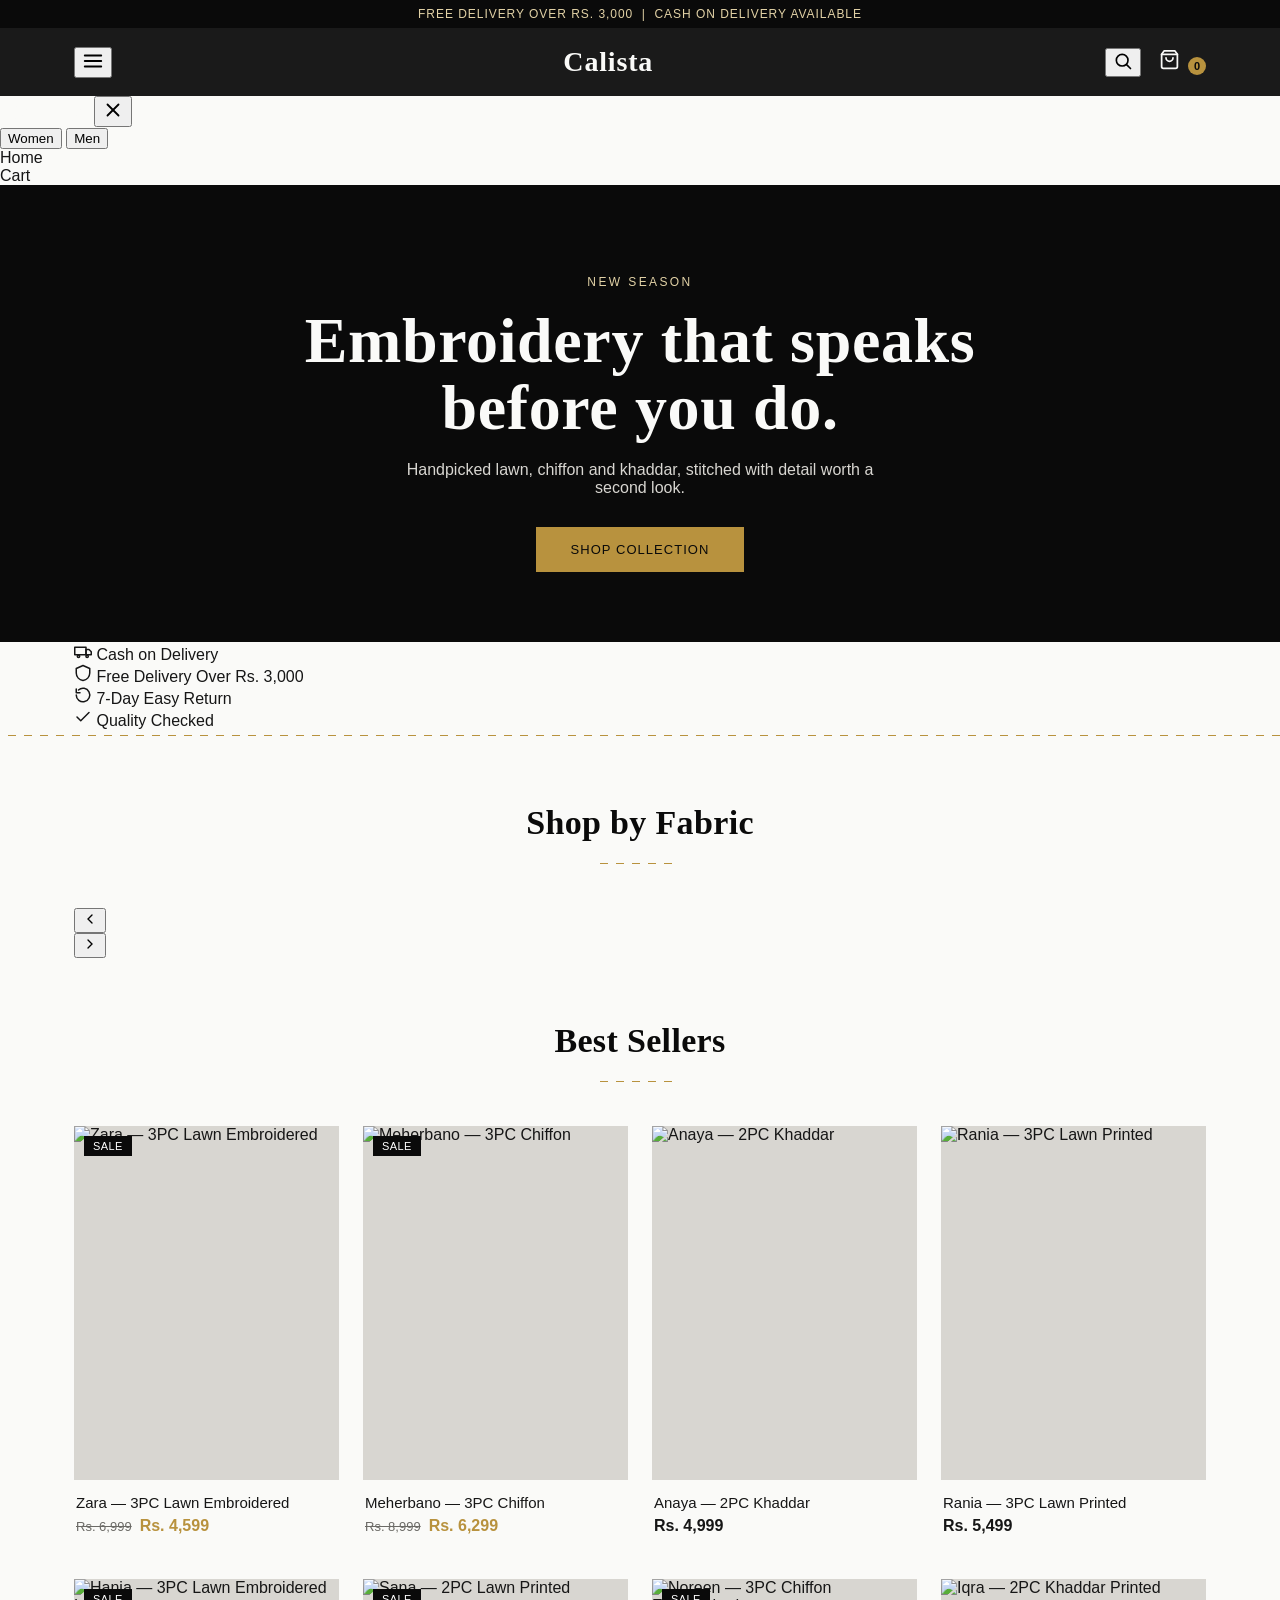
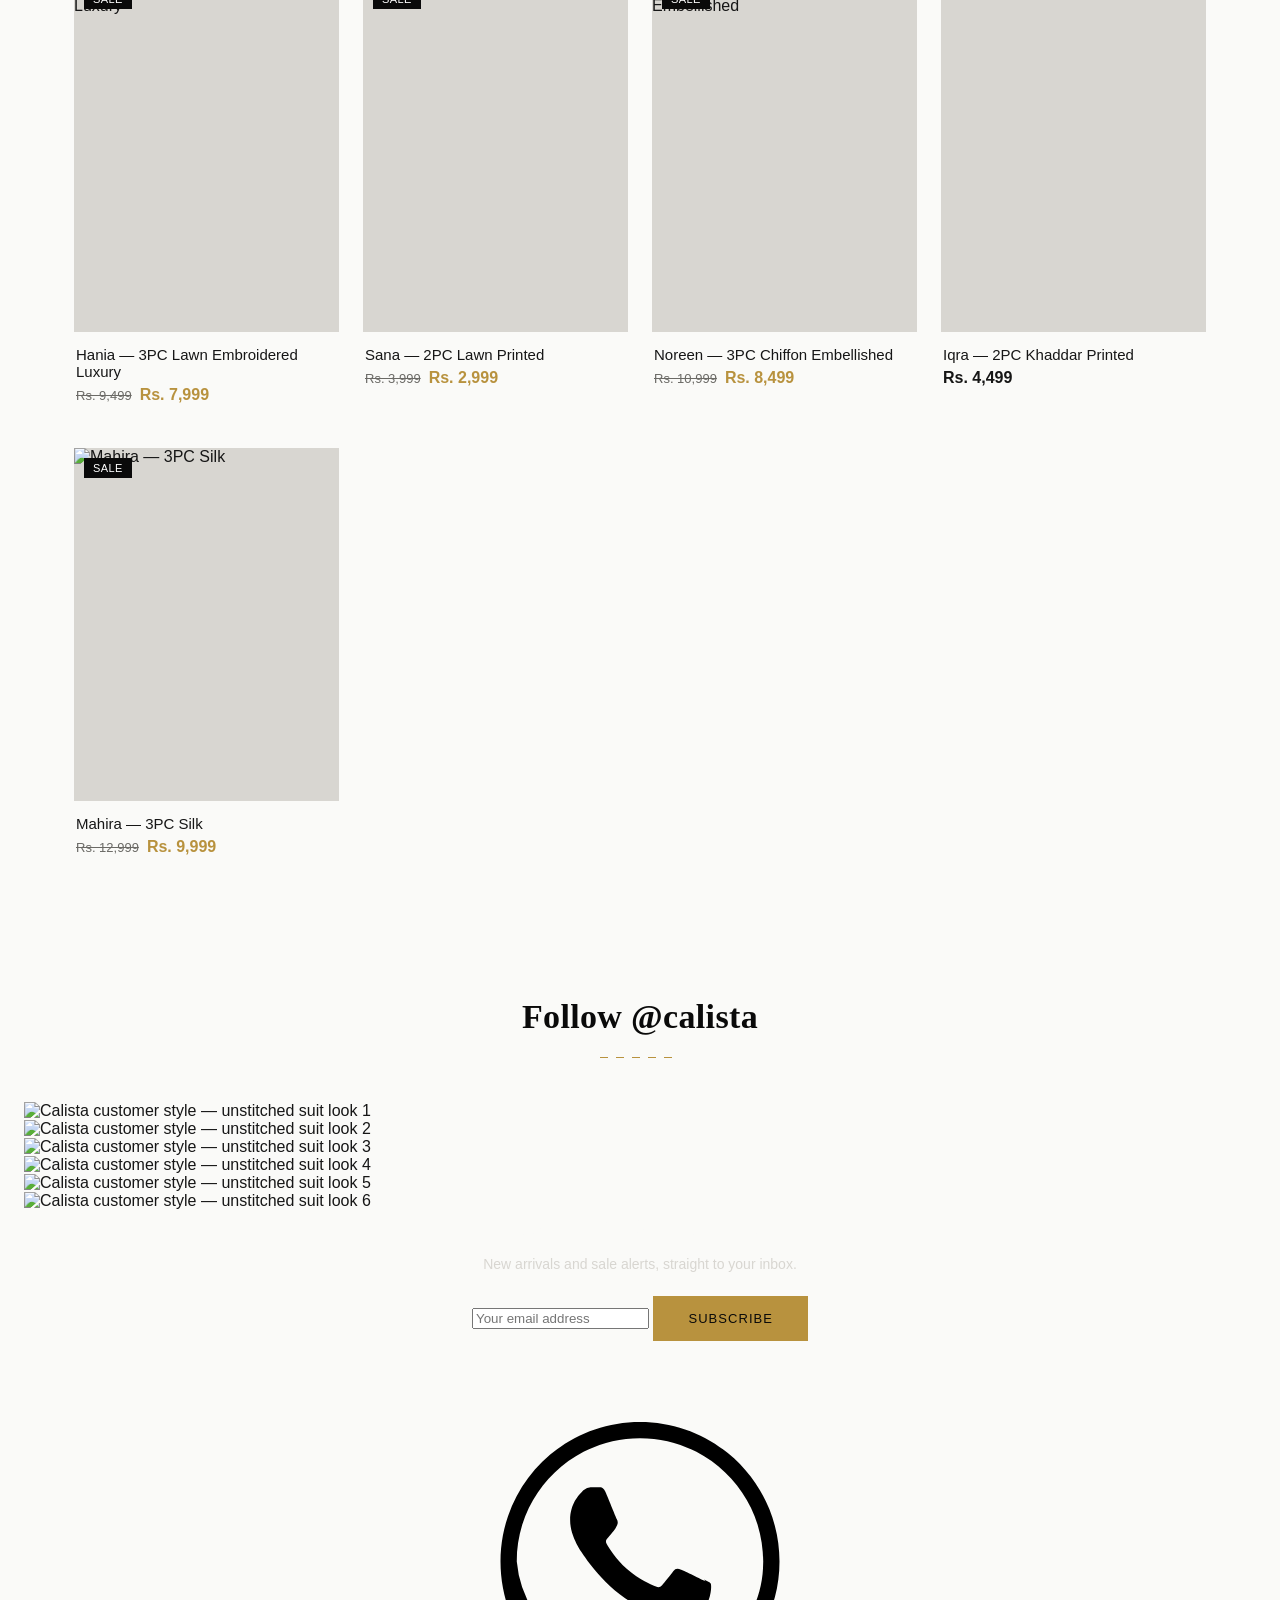
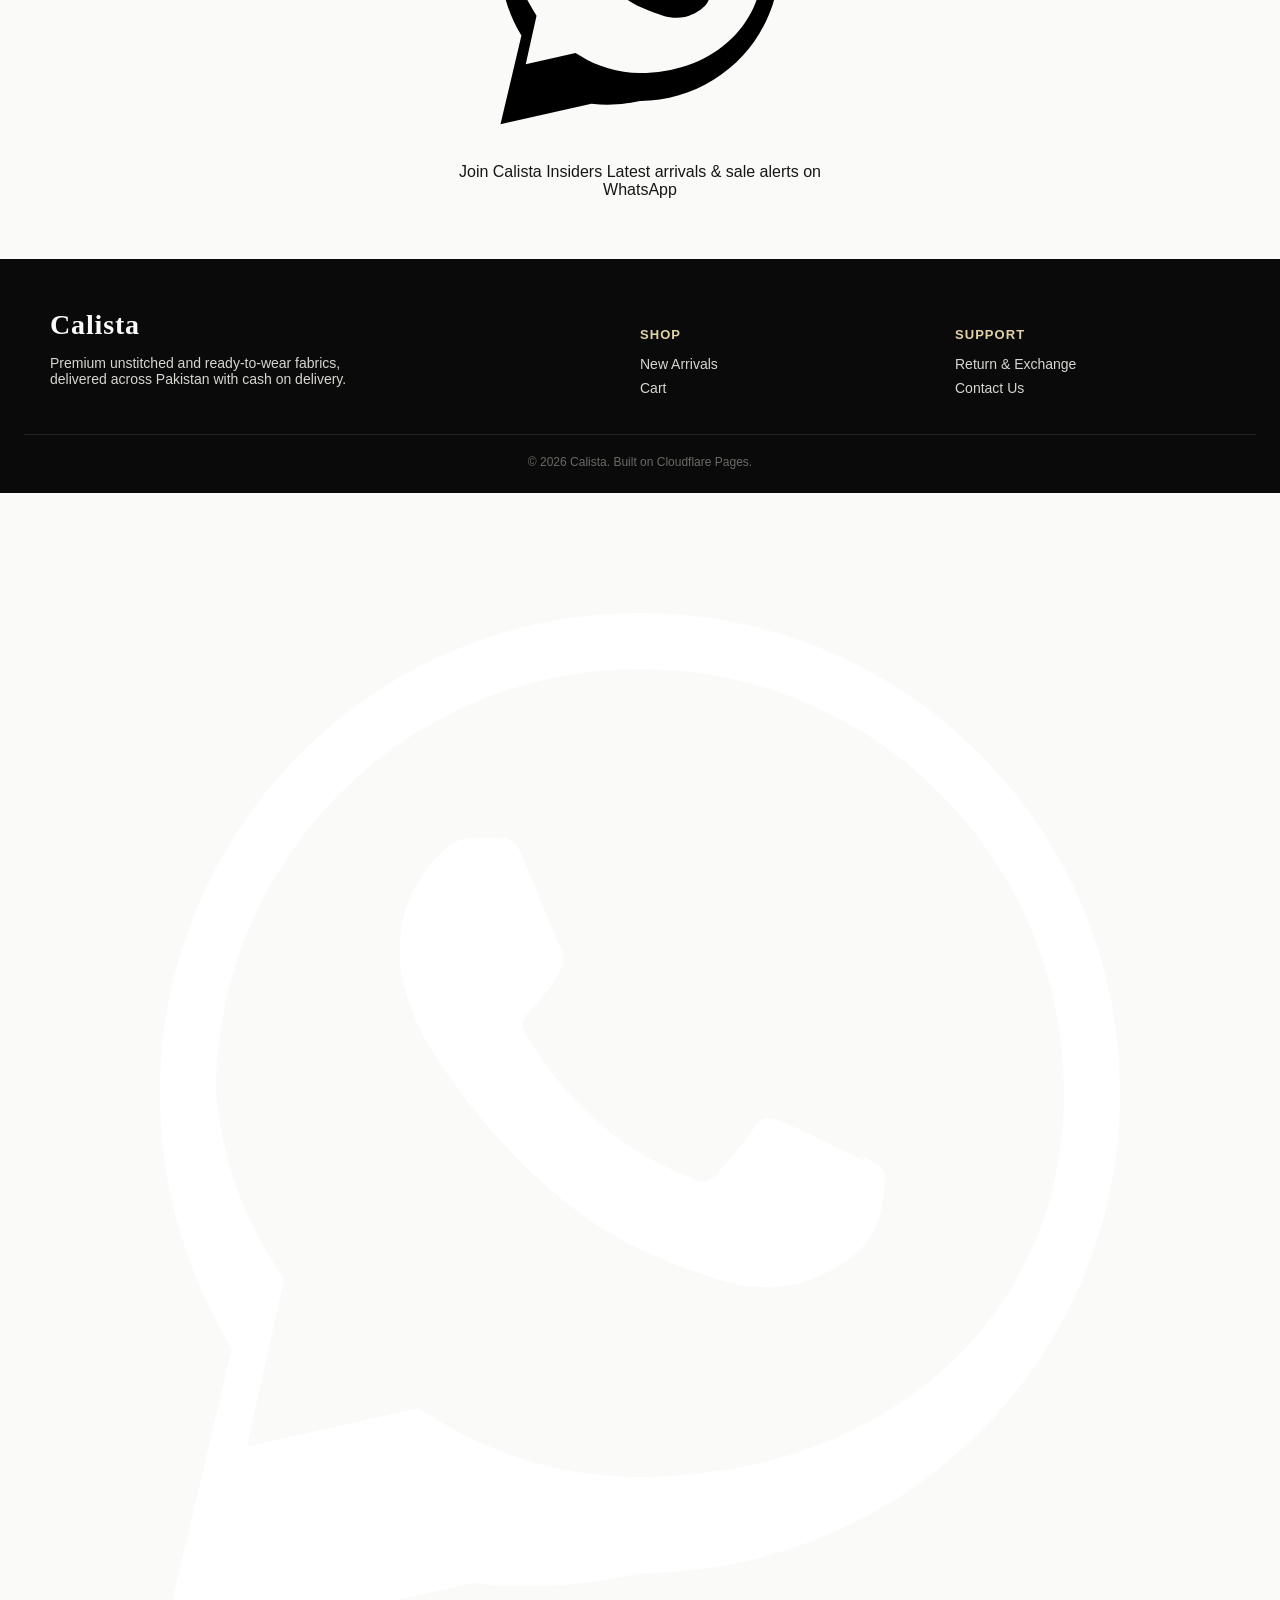
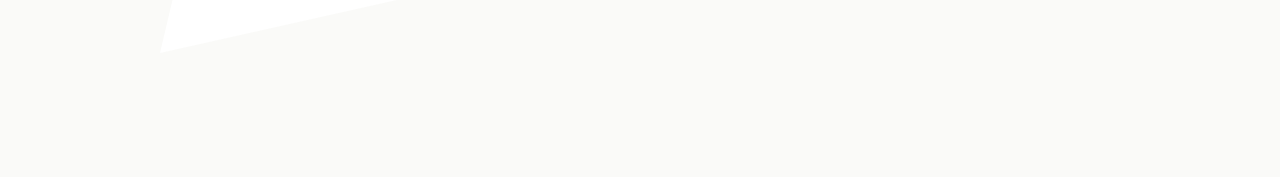
==== public/index.html @ 18490e69 "Add files via upload" ====
<!DOCTYPE html>
<html lang="en">
<head>
<meta charset="UTF-8">
<meta name="viewport" content="width=device-width, initial-scale=1.0, viewport-fit=cover">
<meta name="theme-color" content="#0A0A0A">
<title>Calista — Embroidered Lawn &amp; Chiffon</title>
<meta name="description" content="Shop premium unstitched lawn, chiffon, khaddar and silk suits at Calista. Cash on delivery across Pakistan, free delivery over Rs. 3,000.">
<link rel="canonical" href="https://calista.pages.dev/">
<meta property="og:title" content="Calista — Embroidered Lawn & Chiffon">
<meta property="og:description" content="Shop premium unstitched suits at Calista. Cash on delivery across Pakistan.">
<meta property="og:type" content="website">
<meta property="og:image" content="/images/placeholder-1.svg">
<meta name="twitter:card" content="summary_large_image">
<script type="application/ld+json">
{
  "@context": "https://schema.org",
  "@type": "OnlineStore",
  "name": "Calista",
  "url": "https://calista.pages.dev/",
  "description": "Shop premium unstitched lawn, chiffon, khaddar and silk suits at Calista. Cash on delivery across Pakistan.",
  "areaServed": "PK",
  "priceRange": "PKR",
  "paymentAccepted": "Cash on Delivery"
}
</script>
<link rel="preconnect" href="https://fonts.googleapis.com">
<link rel="preconnect" href="https://fonts.gstatic.com" crossorigin>
<link href="https://fonts.googleapis.com/css2?family=Plus+Jakarta+Sans:wght@400;600;700&display=swap" rel="stylesheet">
<link rel="stylesheet" href="/styles.css">
<script>
!function (w, d, t) {
  w.TikTokAnalyticsObject=t;var ttq=w[t]=w[t]||[];ttq.methods=["page","track","identify","instances","debug","on","off","once","ready","alias","group","enableCookie","disableCookie","holdConsent","revokeConsent","grantConsent"],ttq.setAndDefer=function(t,e){t[e]=function(){t.push([e].concat(Array.prototype.slice.call(arguments,0)))}};for(var i=0;i<ttq.methods.length;i++)ttq.setAndDefer(ttq,ttq.methods[i]);ttq.instance=function(t){for(var e=ttq._i[t]||[],n=0;n<ttq.methods.length;n++)ttq.setAndDefer(e,ttq.methods[n]);return e},ttq.load=function(e,n){var r="https://analytics.tiktok.com/i18n/pixel/events.js",o=n&&n.partner;ttq._i=ttq._i||{},ttq._i[e]=[],ttq._i[e]._u=r,ttq._t=ttq._t||{},ttq._t[e]=+new Date,ttq._o=ttq._o||{},ttq._o[e]=n||{};var s=d.createElement("script");s.type="text/javascript",s.async=!0,s.src=r+"?sdkid="+e+"&lib="+t;var a=d.getElementsByTagName("script")[0];a.parentNode.insertBefore(s,a)};

  // Deferred to idle: the pixel is analytics, not content — loading it
  // after first paint keeps it out of the critical path.
  var startPixel = function () {
    fetch('/api/tiktok-pixel-id').then(function(r){ return r.json(); }).then(function(d){
      if (d && d.id) { ttq.load(d.id); ttq.page(); }
    }).catch(function(){});
  };
  if ('requestIdleCallback' in w) w.requestIdleCallback(startPixel, { timeout: 3500 });
  else w.addEventListener('load', function(){ setTimeout(startPixel, 1200); });
}(window, document, 'ttq');
</script>
</head>
<body>

<header class="site-header">
  <div class="announce-bar">Free Delivery Over Rs. 3,000 &nbsp;|&nbsp; Cash on Delivery Available</div>
  <div class="header-inner container">
    <div class="header-left">
      <button class="mobile-menu-toggle" id="mobile-menu-btn" aria-label="Open menu">
        <svg width="22" height="22" viewBox="0 0 24 24" fill="none" stroke="currentColor" stroke-width="2" stroke-linecap="round"><line x1="3" y1="6" x2="21" y2="6"/><line x1="3" y1="12" x2="21" y2="12"/><line x1="3" y1="18" x2="21" y2="18"/></svg>
      </button>
    </div>
    <a href="/" class="logo" id="site-logo-link"><img id="site-logo-img" src="" alt="Calista" style="display:none; height:32px;"><span id="site-logo-text">Calista</span></a>
    <div class="header-icons">
      <button class="header-icon-btn" id="header-search-btn" aria-label="Search">
        <svg width="20" height="20" viewBox="0 0 24 24" fill="none" stroke="currentColor" stroke-width="2" stroke-linecap="round"><circle cx="11" cy="11" r="7"/><line x1="21" y1="21" x2="16.65" y2="16.65"/></svg>
      </button>
      <a href="/cart.html" class="header-cart-link" id="header-cart-btn" aria-label="Cart">
        <svg width="21" height="21" viewBox="0 0 24 24" fill="none" stroke="currentColor" stroke-width="2" stroke-linecap="round" stroke-linejoin="round"><path d="M6 2 3 6v14a2 2 0 0 0 2 2h14a2 2 0 0 0 2-2V6l-3-4Z"/><path d="M3 6h18"/><path d="M16 10a4 4 0 0 1-8 0"/></svg>
        <span class="cart-count">0</span>
      </a>
    </div>
  </div>
</header>

<div class="mobile-nav-backdrop" id="mobile-nav-backdrop"></div>
<nav class="mobile-nav-drawer" id="mobile-nav-drawer">
  <div class="drawer-head">
    <span class="logo">Calista</span>
    <button class="drawer-close" id="mobile-nav-close" aria-label="Close menu">
      <svg width="22" height="22" viewBox="0 0 24 24" fill="none" stroke="currentColor" stroke-width="2" stroke-linecap="round"><line x1="18" y1="6" x2="6" y2="18"/><line x1="6" y1="6" x2="18" y2="18"/></svg>
    </button>
  </div>
  <div class="drawer-gender-switch" id="drawer-gender-switch">
    <button type="button" data-gender="women">Women</button>
    <button type="button" data-gender="men">Men</button>
  </div>
  <a href="/index.html" class="drawer-tab-link">Home</a>
  <div class="drawer-links" id="drawer-links"></div>
  <a href="/cart.html" class="drawer-tab-link">Cart</a>
</nav>
<section class="hero" id="hero">
  <div class="hero-slide active" data-slide="0">
    <div class="hero-slide-content">
      <div class="hero-eyebrow">New Season</div>
      <h1>Embroidery that speaks before you do.</h1>
      <p>Handpicked lawn, chiffon and khaddar, stitched with detail worth a second look.</p>
      <a href="/collection.html" class="btn">Shop Collection</a>
    </div>
  </div>
</section>

<section class="trust-strip">
  <div class="container trust-strip-inner">
    <div class="trust-item">
      <svg width="18" height="18" viewBox="0 0 24 24" fill="none" stroke="currentColor" stroke-width="2" stroke-linecap="round" stroke-linejoin="round"><rect x="1" y="7" width="15" height="10"/><path d="M16 10h4l3 3v4h-7z"/><circle cx="6" cy="19" r="1.6"/><circle cx="17.5" cy="19" r="1.6"/></svg>
      <span>Cash on Delivery</span>
    </div>
    <div class="trust-item">
      <svg width="18" height="18" viewBox="0 0 24 24" fill="none" stroke="currentColor" stroke-width="2" stroke-linecap="round" stroke-linejoin="round"><path d="M12 2 3 6v6c0 5 4 9 9 10 5-1 9-5 9-10V6z"/></svg>
      <span>Free Delivery Over Rs. 3,000</span>
    </div>
    <div class="trust-item">
      <svg width="18" height="18" viewBox="0 0 24 24" fill="none" stroke="currentColor" stroke-width="2" stroke-linecap="round" stroke-linejoin="round"><path d="M3 12a9 9 0 1 0 3-6.7"/><path d="M3 4v5h5"/></svg>
      <span>7-Day Easy Return</span>
    </div>
    <div class="trust-item">
      <svg width="18" height="18" viewBox="0 0 24 24" fill="none" stroke="currentColor" stroke-width="2" stroke-linecap="round" stroke-linejoin="round"><path d="M20 6 9 17l-5-5"/></svg>
      <span>Quality Checked</span>
    </div>
  </div>
</section>
<div class="stitch-divider"></div>

<section class="section" style="padding-bottom:0;">
  <div class="container">
    <div class="section-head">
      <h2>Shop by Fabric</h2>
      <div class="stitch-divider"></div>
    </div>
    <div class="fabric-swipe-wrap">
      <button class="fabric-swipe-arrow prev" id="fabric-swipe-prev" aria-label="Scroll left">
        <svg width="16" height="16" viewBox="0 0 24 24" fill="none" stroke="currentColor" stroke-width="2" stroke-linecap="round"><polyline points="15 18 9 12 15 6"/></svg>
      </button>
      <div class="category-tiles" id="fabric-swipe-track">
        <div class="skeleton-card" style="width:110px; height:150px; border-radius:50%; flex:0 0 auto;"></div>
        <div class="skeleton-card" style="width:110px; height:150px; border-radius:50%; flex:0 0 auto;"></div>
        <div class="skeleton-card" style="width:110px; height:150px; border-radius:50%; flex:0 0 auto;"></div>
        <div class="skeleton-card" style="width:110px; height:150px; border-radius:50%; flex:0 0 auto;"></div>
      </div>
      <button class="fabric-swipe-arrow next" id="fabric-swipe-next" aria-label="Scroll right">
        <svg width="16" height="16" viewBox="0 0 24 24" fill="none" stroke="currentColor" stroke-width="2" stroke-linecap="round"><polyline points="9 18 15 12 9 6"/></svg>
      </button>
    </div>
  </div>
</section>

<section class="section" id="bestsellers">
  <div class="container">
    <div class="section-head">
      <h2>Best Sellers</h2>
      <div class="stitch-divider"></div>
    </div>
    <div class="product-grid" id="product-grid">
      <div class="skeleton-card"></div><div class="skeleton-card"></div>
      <div class="skeleton-card"></div><div class="skeleton-card"></div>
    </div>
  </div>
</section>

<section class="section" style="padding-bottom:0;">
  <div class="container">
    <div class="section-head">
      <h2>Follow @calista</h2>
      <div class="stitch-divider"></div>
    </div>
  </div>
  <div class="insta-gallery">
    <a class="insta-tile" href="#"><img id="insta-1" src="/images/placeholder-1.svg" alt="Calista customer style — unstitched suit look 1" loading="lazy"></a>
    <a class="insta-tile" href="#"><img id="insta-2" src="/images/placeholder-2.svg" alt="Calista customer style — unstitched suit look 2" loading="lazy"></a>
    <a class="insta-tile" href="#"><img id="insta-3" src="/images/placeholder-4.svg" alt="Calista customer style — unstitched suit look 3" loading="lazy"></a>
    <a class="insta-tile" href="#"><img id="insta-4" src="/images/placeholder-5.svg" alt="Calista customer style — unstitched suit look 4" loading="lazy"></a>
    <a class="insta-tile" href="#"><img id="insta-5" src="/images/placeholder-7.svg" alt="Calista customer style — unstitched suit look 5" loading="lazy"></a>
    <a class="insta-tile" href="#"><img id="insta-6" src="/images/placeholder-9.svg" alt="Calista customer style — unstitched suit look 6" loading="lazy"></a>
  </div>
</section>

<section class="newsletter-section">
  <div class="container" style="text-align:center; max-width:520px;">
    <h2 style="color:var(--ivory); font-size:28px; margin-bottom:10px;">Join the Calista List</h2>
    <p style="color:var(--ivory-warm); font-size:14px; margin-bottom:24px;">New arrivals and sale alerts, straight to your inbox.</p>
    <form id="newsletter-form" class="newsletter-form">
      <input type="email" name="email" required placeholder="Your email address">
      <button type="submit" class="btn">Subscribe</button>
    </form>
    <div id="newsletter-msg" style="font-size:13px; margin-top:10px; color:var(--gold-soft);"></div>
  </div>
</section>

<section class="newsletter-section" style="margin-top:0; padding-top:36px;">
  <div class="container" style="text-align:center; max-width:420px;">
    <a class="whatsapp-group-btn" href="https://chat.whatsapp.com/BLG8L8PmXDjFJQBqjMmBM6?s=cl&p=a&ilr=4" target="_blank" rel="noopener">
      <span class="whatsapp-icon-circle">
        <svg viewBox="0 0 32 32" xmlns="http://www.w3.org/2000/svg"><path d="M16 3C9.373 3 4 8.373 4 15c0 2.34.66 4.52 1.8 6.38L4 29l7.82-1.75A11.93 11.93 0 0 0 16 27c6.627 0 12-5.373 12-12S22.627 3 16 3Zm0 21.6c-1.9 0-3.68-.55-5.18-1.5l-.37-.22-4.28.96.93-4.17-.24-.38A9.57 9.57 0 0 1 5.4 15c0-5.85 4.75-10.6 10.6-10.6S26.6 9.15 26.6 15 21.85 24.6 16 24.6Zm5.62-7.9c-.3-.15-1.8-.89-2.08-.99-.28-.1-.48-.15-.68.15-.2.3-.78.99-.96 1.19-.18.2-.35.22-.65.07-.3-.15-1.27-.47-2.42-1.5-.9-.8-1.5-1.79-1.68-2.09-.18-.3-.02-.46.13-.61.14-.14.3-.35.45-.53.15-.18.2-.3.3-.5.1-.2.05-.37-.02-.52-.07-.15-.68-1.64-.93-2.24-.24-.58-.49-.5-.68-.51h-.58c-.2 0-.52.07-.79.37-.27.3-1.04 1.02-1.04 2.48s1.07 2.88 1.22 3.08c.15.2 2.1 3.2 5.08 4.49.71.31 1.26.49 1.69.63.71.23 1.36.2 1.87.12.57-.09 1.8-.73 2.05-1.44.25-.71.25-1.32.18-1.44-.07-.12-.27-.2-.57-.35Z"/></svg>
      </span>
      <span class="whatsapp-btn-copy">
        <span class="whatsapp-btn-title">Join Calista Insiders</span>
        <span class="whatsapp-btn-sub">Latest arrivals &amp; sale alerts on WhatsApp</span>
      </span>
    </a>
  </div>
</section>

<footer class="site-footer">
  <div class="footer-grid">
    <div>
      <div class="logo" style="margin-bottom:12px;">Calista</div>
      <p style="color:var(--ivory-warm); font-size:14px; max-width:320px;">
        Premium unstitched and ready-to-wear fabrics, delivered across Pakistan with cash on delivery.
      </p>
    </div>
    <div>
      <h4>Shop</h4>
      <ul>
        <li><a href="/collection.html?view=new">New Arrivals</a></li>
        <li><a href="/cart.html">Cart</a></li>
      </ul>
    </div>
    <div>
      <h4>Support</h4>
      <ul>
        <li><a href="#">Return &amp; Exchange</a></li>
        <li><a href="#">Contact Us</a></li>
      </ul>
    </div>
  </div>
  <div class="footer-bottom">&copy; 2026 Calista. Built on Cloudflare Pages.</div>
</footer>

<script src="/app.js"></script>
<script>
(async function () {
  const products = await getProducts();
  const grid = document.getElementById('product-grid');
  grid.innerHTML = products.map((p, i) => `
    <a class="product-card" href="/product.html?slug=${p.slug}">
      <div class="product-thumb">
        <img src="${p.image_url}" alt="${p.name}" width="600" height="800" decoding="async" ${i < 4 ? 'fetchpriority="high"' : 'loading="lazy"'}>
        ${p.image_url_2 ? `<img class="img-alt" src="${p.image_url_2}" alt="${p.name}" width="600" height="800" loading="lazy" decoding="async">` : ''}
        ${p.sale_price ? `<span class="badge-sale">SALE</span>` : ''}
      </div>
      <div class="product-info">
        <div class="product-name">${p.name}</div>
        <div class="product-price">${priceHtml(p)}</div>
      </div>
    </a>
  `).join('');
})();

async function loadBanners() {
  const hero = document.getElementById('hero');
  try {
    const banners = await apiCached('/api/banners');
    if (!Array.isArray(banners) || banners.length === 0) return;

    hero.innerHTML = banners.map((b, i) => {
      const styleParts = [];
      if (b.image_url) styleParts.push(`--bg-desktop:url('${b.image_url}')`);
      if (b.image_url_mobile && !b.mobile_fabric_source) styleParts.push(`--bg-mobile:url('${b.image_url_mobile}')`);
      return `
      <div class="hero-slide ${i === 0 ? 'active' : ''}" data-slide="${i}"
           ${b.mobile_fabric_source ? `data-fabric-source="${b.mobile_fabric_source}"` : ''}
           ${styleParts.length ? `style="${styleParts.join(';')}"` : ''}>
        ${(b.image_url || b.image_url_mobile || b.mobile_fabric_source) ? '<div class="hero-overlay"></div>' : ''}
        <div class="hero-slide-content">
          ${b.eyebrow ? `<div class="hero-eyebrow">${b.eyebrow}</div>` : ''}
          <h1>${b.heading}</h1>
          ${b.subheading ? `<p>${b.subheading}</p>` : ''}
          ${b.button_text ? `<a href="${b.button_link || '#'}" class="btn">${b.button_text}</a>` : ''}
        </div>
      </div>
    `;
    }).join('') + (banners.length > 1 ? `
      <div class="hero-dots">
        ${banners.map((b, i) => `<button class="hero-dot ${i === 0 ? 'active' : ''}" data-dot="${i}" aria-label="Slide ${i + 1}"></button>`).join('')}
      </div>
    ` : '');

    initHeroSlider();
    fitHeroToImage();
    applyFabricRotatedMobileBanners();
  } catch (e) {
    // Leave hero empty if banners can't load — rest of the page still works
  }
}

// Banners set to "auto-rotate mobile image from a fabric" don't ship a fixed
// mobile image — instead we pick a random real product photo from that
// fabric on every page load and use it as the mobile hero background.
async function applyFabricRotatedMobileBanners() {
  const slides = document.querySelectorAll('.hero-slide[data-fabric-source]');
  if (slides.length === 0) return;
  // One cached product list, filtered locally — no request per fabric.
  const all = await getProducts();
  for (const slide of slides) {
    const fabric = (slide.dataset.fabricSource || '').toLowerCase();
    const pool = all.filter(p => (p.fabric || '').toLowerCase() === fabric && p.image_url);
    if (pool.length === 0) continue;
    const pick = pool[Math.floor(Math.random() * pool.length)];
    slide.style.setProperty('--bg-mobile', `url('${pick.image_url}')`);
  }
  fitHeroToImage();
}

/* The banner frame takes the uploaded photo's own aspect ratio, so the
   image fills it edge to edge with nothing cropped off the top or bottom,
   and the frame sits directly under the header bar. Loading the photo
   here also warms the cache before the CSS background needs it. */
function fitHeroToImage() {
  const hero = document.getElementById('hero');
  if (!hero) return;
  const slide = hero.querySelector('.hero-slide.active') || hero.querySelector('.hero-slide');
  if (!slide) return;
  const mobile = window.matchMedia('(max-width: 720px)').matches;
  const cs = getComputedStyle(slide);
  const raw = (mobile ? cs.getPropertyValue('--bg-mobile') : '')
    || cs.getPropertyValue('--bg-desktop')
    || cs.getPropertyValue('--bg-mobile');
  const match = (raw || '').match(/url\(["']?([^"')]+)["']?\)/);
  if (!match) return;
  const img = new Image();
  img.fetchPriority = 'high';
  img.decoding = 'async';
  img.onload = () => {
    if (!img.naturalWidth || !img.naturalHeight) return;
    const ar = img.naturalWidth / img.naturalHeight;
    // Desktop: a wide upload keeps its own shape and is shown whole; a
    // portrait/square upload gets a wide frame and is cropped to fill it,
    // because a tall photo can't be both complete and edge to edge on a
    // wide screen. Mobile keeps the photo's own shape either way.
    const cropOnDesktop = !mobile && ar < 1.25;
    hero.classList.toggle('hero-crop', cropOnDesktop);
    if (cropOnDesktop) hero.style.removeProperty('--hero-ar');
    else hero.style.setProperty('--hero-ar', img.naturalWidth + ' / ' + img.naturalHeight);
    hero.classList.toggle('hero-wide', mobile && ar > 1.2);
  };
  img.src = match[1];
}
let _heroFitTimer;
window.addEventListener('resize', () => {
  clearTimeout(_heroFitTimer);
  _heroFitTimer = setTimeout(fitHeroToImage, 200);
}, { passive: true });

function initHeroSlider() {
  const slides = document.querySelectorAll('.hero-slide');
  const dots = document.querySelectorAll('.hero-dot');
  if (slides.length === 0) return;
  let current = 0;
  function show(i) {
    slides.forEach(s => s.classList.remove('active'));
    dots.forEach(d => d.classList.remove('active'));
    slides[i].classList.add('active');
    if (dots[i]) dots[i].classList.add('active');
    current = i;
  }
  dots.forEach(dot => dot.addEventListener('click', () => { show(Number(dot.dataset.dot)); fitHeroToImage(); }));
  if (slides.length > 1) {
    setInterval(() => { show((current + 1) % slides.length); fitHeroToImage(); }, 5000);
  }
}

loadBanners();

async function loadFabricTiles() {
  const track = document.getElementById('fabric-swipe-track');
  if (!track) return;
  try {
    const [fabrics, settings] = await Promise.all([
      apiCached('/api/fabric-categories'), getSettings()
    ]);
    if (!Array.isArray(fabrics) || fabrics.length === 0) { track.innerHTML = ''; return; }
    const tileMode = settings.fabric_tile_mode || 'auto';

    track.innerHTML = fabrics.map((f, i) => {
      const settingKey = 'tile_' + f.name.toLowerCase();
      const labelKey = 'fabric_label_' + f.name;
      const customImg = tileMode === 'manual' ? settings[settingKey] : null;
      const label = settings[labelKey] || f.name;
      const photoInner = customImg
        ? `<img src="${customImg}" alt="${label}" width="220" height="220" loading="lazy" decoding="async">`
        : `<span class="tile-icon">${fabricIconSvg(f.icon)}</span>`;
      return `
        <a class="category-tile" href="/collection.html?fabric=${encodeURIComponent(f.name)}" data-fabric-tile="${f.name}">
          <span class="tile-photo ${customImg ? '' : 'tile-photo-icon'}">${photoInner}</span>
          <span class="tile-label"><span class="tile-name">${label}</span><span class="tile-cta">Shop Now</span></span>
        </a>
      `;
    }).join('');
    initFabricSwipe();

    // Auto mode: swap the placeholder icon for a real random product photo
    // per fabric, once fetched — same idea as the Follow gallery's "Random" mode.
    if (tileMode === 'auto') {
      // One cached product list for every tile instead of one request per fabric.
      const all = await getProducts();
      fabrics.forEach((f) => {
        const pool = all.filter(p => (p.fabric || '').toLowerCase() === f.name.toLowerCase() && p.image_url);
        if (pool.length === 0) return;
        const pick = pool[Math.floor(Math.random() * pool.length)];
        const tileLink = track.querySelector(`[data-fabric-tile="${CSS.escape(f.name)}"] .tile-photo`);
        if (tileLink) {
          tileLink.classList.remove('tile-photo-icon');
          tileLink.innerHTML = `<img src="${pick.image_url}" alt="${f.name}" width="220" height="220" loading="lazy" decoding="async">`;
        }
      });
      initFabricSwipe();
    }
  } catch (e) {
    track.innerHTML = '';
  }
}
loadFabricTiles();

(async function loadSiteSettings() {
  try {
    const s = await getSettings();

    if (s.insta_gallery_mode === 'random') {
      const products = await getProducts();
      const pool = products.map(p => p.image_url).filter(Boolean);
      const shuffled = pool.sort(() => Math.random() - 0.5).slice(0, 6);
      shuffled.forEach((url, i) => {
        const el = document.getElementById('insta-' + (i + 1));
        if (el) el.src = url;
      });
    } else {
      for (let i = 1; i <= 6; i++) {
        if (s['insta_' + i]) document.getElementById('insta-' + i).src = s['insta_' + i];
      }
    }
  } catch (e) {
    // keep defaults if settings can't load
  }
})();

document.getElementById('newsletter-form').addEventListener('submit', async (e) => {
  e.preventDefault();
  const form = e.target;
  const msg = document.getElementById('newsletter-msg');
  try {
    const res = await fetch('/api/subscribe', {
      method: 'POST',
      headers: { 'Content-Type': 'application/json' },
      body: JSON.stringify({ email: form.email.value })
    });
    const data = await res.json();
    if (!res.ok) throw new Error(data.error || 'Something went wrong');
    msg.textContent = 'Subscribed — thank you!';
    form.reset();
  } catch (err) {
    msg.textContent = err.message;
  }
});
</script>
<a class="whatsapp-float" href="https://wa.me/923026255682" target="_blank" rel="noopener" aria-label="Chat on WhatsApp">
  <svg viewBox="0 0 32 32" fill="white" xmlns="http://www.w3.org/2000/svg">
    <path d="M16 3C9.373 3 4 8.373 4 15c0 2.34.66 4.52 1.8 6.38L4 29l7.82-1.75A11.93 11.93 0 0 0 16 27c6.627 0 12-5.373 12-12S22.627 3 16 3Zm0 21.6c-1.9 0-3.68-.55-5.18-1.5l-.37-.22-4.28.96.93-4.17-.24-.38A9.57 9.57 0 0 1 5.4 15c0-5.85 4.75-10.6 10.6-10.6S26.6 9.15 26.6 15 21.85 24.6 16 24.6Zm5.62-7.9c-.3-.15-1.8-.89-2.08-.99-.28-.1-.48-.15-.68.15-.2.3-.78.99-.96 1.19-.18.2-.35.22-.65.07-.3-.15-1.27-.47-2.42-1.5-.9-.8-1.5-1.79-1.68-2.09-.18-.3-.02-.46.13-.61.14-.14.3-.35.45-.53.15-.18.2-.3.3-.5.1-.2.05-.37-.02-.52-.07-.15-.68-1.64-.93-2.24-.24-.58-.49-.5-.68-.51h-.58c-.2 0-.52.07-.79.37-.27.3-1.04 1.02-1.04 2.48s1.07 2.88 1.22 3.08c.15.2 2.1 3.2 5.08 4.49.71.31 1.26.49 1.69.63.71.23 1.36.2 1.87.12.57-.09 1.8-.73 2.05-1.44.25-.71.25-1.32.18-1.44-.07-.12-.27-.2-.57-.35Z"/>
  </svg>
</a>
</body>
</html>
---- styles.css ----
/* ============================================================
   Design tokens
   Palette drawn from embroidery thread: bottle green, gold
   thread, maghi red, ivory ground fabric — not a generic
   cream/terracotta template.
   ============================================================ */
:root {
  --ink-green: #1A1A1A;       /* near-black surfaces/borders */
  --ink-green-deep: #0A0A0A;  /* true-black header/hero/footer */
  --ivory: #FAFAF8;           /* main light background */
  --ivory-warm: #D8D6D1;      /* light warm-grey text on dark surfaces */
  --gold: #B8923E;            /* single accent */
  --gold-soft: #E2D2A6;       /* soft gold for hover/eyebrow on dark bg */
  --maghi-red: #B8923E;       /* alias kept for legacy refs — now maps to gold */
  --charcoal: #161616;
  --charcoal-soft: #6B6A66;
  --line: rgba(10, 10, 10, 0.12);

  --font-display: 'Cormorant Garamond', serif;
  --font-body: 'Work Sans', sans-serif;

  --radius: 2px;
}

* { box-sizing: border-box; }

body {
  margin: 0;
  font-family: var(--font-body);
  color: var(--charcoal);
  background: var(--ivory);
  -webkit-font-smoothing: antialiased;
}

h1, h2, h3, .display {
  font-family: var(--font-display);
  font-weight: 600;
  letter-spacing: 0.01em;
  color: var(--ink-green-deep);
  margin: 0;
}

a { color: inherit; text-decoration: none; }
img { max-width: 100%; display: block; }

.container {
  max-width: 1180px;
  margin: 0 auto;
  padding: 0 24px;
}

/* ---------- Running-stitch divider (signature element) ---------- */
.stitch-divider {
  height: 10px;
  background-image: repeating-linear-gradient(
    to right,
    var(--gold) 0px, var(--gold) 8px,
    transparent 8px, transparent 16px
  );
  background-position: center;
  background-size: 16px 1px;
  background-repeat: repeat-x;
  border: none;
  margin: 0;
}

/* ---------- Header ---------- */
.site-header {
  background: var(--ink-green);
  color: var(--ivory);
}
.announce-bar {
  background: var(--ink-green-deep);
  color: var(--gold-soft);
  font-size: 12px;
  letter-spacing: 0.08em;
  text-align: center;
  padding: 7px 0;
  text-transform: uppercase;
}
.header-inner {
  display: flex;
  align-items: center;
  justify-content: space-between;
  padding: 18px 24px;
}
.logo {
  font-family: var(--font-display);
  font-size: 28px;
  font-weight: 700;
  color: var(--ivory);
  letter-spacing: 0.03em;
}
.nav-links {
  display: flex;
  gap: 28px;
  list-style: none;
  margin: 0;
  padding: 0;
}
.nav-links a {
  font-size: 13px;
  letter-spacing: 0.06em;
  text-transform: uppercase;
  color: var(--ivory-warm);
  transition: color 0.15s;
}
.nav-links a:hover { color: var(--gold-soft); }
.header-icons {
  display: flex;
  gap: 18px;
  align-items: center;
}
.cart-count {
  background: var(--gold);
  color: var(--ink-green-deep);
  font-size: 11px;
  font-weight: 700;
  border-radius: 50%;
  width: 18px;
  height: 18px;
  display: inline-flex;
  align-items: center;
  justify-content: center;
  margin-left: 4px;
}

/* ---------- Hero ---------- */
.hero {
  background: var(--ink-green-deep);
  color: var(--ivory);
  padding: 90px 24px 70px;
  text-align: center;
}
.hero-eyebrow {
  font-size: 12px;
  letter-spacing: 0.2em;
  text-transform: uppercase;
  color: var(--gold-soft);
  margin-bottom: 18px;
}
.hero h1 {
  font-size: clamp(36px, 6vw, 64px);
  color: var(--ivory);
  line-height: 1.05;
  max-width: 760px;
  margin: 0 auto 20px;
}
.hero p {
  color: var(--ivory-warm);
  font-size: 16px;
  max-width: 480px;
  margin: 0 auto 30px;
}
.btn {
  display: inline-block;
  padding: 14px 34px;
  font-size: 13px;
  letter-spacing: 0.08em;
  text-transform: uppercase;
  border: 1px solid var(--gold);
  color: var(--ink-green-deep);
  background: var(--gold);
  cursor: pointer;
  transition: background 0.15s, color 0.15s;
}
.btn:hover { background: transparent; color: var(--gold); }
.btn-outline {
  background: transparent;
  color: var(--ivory);
  border-color: var(--ivory-warm);
}
.btn-outline:hover { background: var(--ivory); color: var(--ink-green-deep); }

/* ---------- Section headers ---------- */
.section {
  padding: 64px 24px;
}
.section-head {
  text-align: center;
  margin-bottom: 40px;
}
.section-head h2 {
  font-size: 34px;
  margin-bottom: 8px;
}
.section-head .stitch-divider {
  width: 80px;
  margin: 16px auto 0;
}

/* ---------- Product grid ---------- */
.product-grid {
  display: grid;
  grid-template-columns: repeat(auto-fill, minmax(230px, 1fr));
  gap: 30px 24px;
}
.product-card { position: relative; }
.product-thumb {
  position: relative;
  aspect-ratio: 3/4;
  overflow: hidden;
  background: var(--ivory-warm);
}
.product-thumb img {
  width: 100%; height: 100%; object-fit: cover;
  transition: opacity 0.25s;
}
.product-thumb img.img-alt {
  position: absolute; inset: 0; opacity: 0;
}
.product-card:hover .img-alt { opacity: 1; }
.badge-sale {
  position: absolute; top: 10px; left: 10px;
  background: var(--ink-green-deep);
  color: #FFFFFF;
  font-size: 11px;
  padding: 4px 9px;
  letter-spacing: 0.04em;
}
.product-info { padding: 14px 2px; }
.product-name {
  font-size: 15px;
  font-weight: 500;
  margin-bottom: 6px;
  color: var(--charcoal);
}
.product-price .regular {
  color: var(--charcoal-soft);
  text-decoration: line-through;
  font-size: 13px;
  margin-right: 8px;
}
.product-price .sale { color: var(--maghi-red); font-weight: 600; }
.product-price .normal { font-weight: 600; }

/* ---------- Product detail page ---------- */
.product-detail {
  display: grid;
  grid-template-columns: 1fr 1fr;
  gap: 56px;
  padding: 56px 24px;
  max-width: 1100px;
  margin: 0 auto;
}
.product-gallery img {
  width: 100%;
  aspect-ratio: 3/4;
  object-fit: cover;
  margin-bottom: 10px;
}
.product-detail .fabric-tag {
  display: inline-block;
  font-size: 11px;
  letter-spacing: 0.1em;
  text-transform: uppercase;
  color: var(--gold);
  border: 1px solid var(--gold-soft);
  padding: 4px 10px;
  margin-bottom: 14px;
}
.product-detail h1 { font-size: 32px; margin-bottom: 10px; }
.product-detail .price-row { margin: 16px 0; font-size: 20px; }
.product-detail p.desc { color: var(--charcoal-soft); line-height: 1.6; margin-bottom: 24px; }
.size-picker { display: flex; gap: 10px; margin-bottom: 28px; }
.size-btn {
  border: 1px solid var(--line);
  background: transparent;
  padding: 8px 16px;
  cursor: pointer;
  font-size: 13px;
}
.size-btn.selected { border-color: var(--ink-green); background: var(--ink-green); color: var(--ivory); }

/* ---------- Cart & checkout ---------- */
.cart-page, .checkout-page { max-width: 780px; margin: 0 auto; padding: 56px 24px; }
.cart-row {
  display: grid;
  grid-template-columns: 80px 1fr auto auto;
  align-items: center;
  gap: 16px;
  padding: 16px 0;
  border-bottom: 1px solid var(--line);
}
.cart-row img { width: 70px; height: 90px; object-fit: cover; }
.qty-input {
  width: 50px; padding: 6px; border: 1px solid var(--line); text-align: center;
}
.remove-link { color: var(--ink-green); text-decoration: underline; font-size: 12px; cursor: pointer; }
.cart-total-row {
  display: flex; justify-content: space-between;
  font-size: 20px; padding: 24px 0; font-family: var(--font-display);
}

form.checkout-form { display: flex; flex-direction: column; gap: 16px; }
form.checkout-form label { font-size: 13px; color: var(--charcoal-soft); margin-bottom: 4px; display: block; }
form.checkout-form input, form.checkout-form select, form.checkout-form textarea {
  width: 100%; padding: 12px; border: 1px solid var(--line);
  font-family: var(--font-body); font-size: 14px; background: white;
}
.order-summary {
  background: var(--ivory-warm);
  padding: 20px;
  margin-bottom: 24px;
  font-size: 14px;
}
.order-summary .row { display: flex; justify-content: space-between; padding: 4px 0; }

.empty-state { text-align: center; padding: 60px 24px; color: var(--charcoal-soft); }

/* ---------- Collection page ---------- */
.breadcrumb {
  padding: 18px 24px 0;
  font-size: 12px;
  color: var(--charcoal-soft);
}
.breadcrumb a { color: var(--charcoal-soft); }
.breadcrumb a:hover { color: var(--ink-green); }
.breadcrumb span { margin: 0 6px; }

.collection-head {
  padding: 18px 24px 30px;
  text-align: center;
}
.collection-head h1 { font-size: 36px; margin-bottom: 8px; }
.collection-head p { color: var(--charcoal-soft); font-size: 14px; max-width: 480px; margin: 0 auto; }

.collection-layout {
  display: grid;
  grid-template-columns: 220px 1fr;
  gap: 40px;
  padding: 0 24px 70px;
  align-items: start;
}

.filters {
  border: 1px solid var(--line);
  padding: 20px;
  position: sticky;
  top: 20px;
}
.filter-group { margin-bottom: 22px; }
.filter-group:last-of-type { margin-bottom: 16px; }
.filter-group h4 {
  font-family: var(--font-body);
  font-size: 12px;
  letter-spacing: 0.08em;
  text-transform: uppercase;
  color: var(--ink-green-deep);
  margin-bottom: 12px;
  font-weight: 600;
}
.filter-group label {
  display: flex;
  align-items: center;
  gap: 8px;
  font-size: 14px;
  color: var(--charcoal-soft);
  margin-bottom: 9px;
  cursor: pointer;
}
.filter-group input[type="checkbox"] { accent-color: var(--ink-green); width: 15px; height: 15px; }
.clear-filters {
  background: none;
  border: none;
  color: var(--maghi-red);
  font-size: 13px;
  cursor: pointer;
  padding: 0;
  text-decoration: underline;
}

.collection-toolbar {
  display: flex;
  align-items: center;
  justify-content: space-between;
  margin-bottom: 24px;
  padding-bottom: 16px;
  border-bottom: 1px solid var(--line);
}
.result-count { font-size: 13px; color: var(--charcoal-soft); }
.sort-select {
  padding: 9px 12px;
  border: 1px solid var(--line);
  background: white;
  font-family: var(--font-body);
  font-size: 13px;
}

.btn-outline-dark {
  background: transparent;
  border: 1px solid var(--ink-green);
  color: var(--ink-green);
  padding: 12px 30px;
}
.btn-outline-dark:hover { background: var(--ink-green); color: var(--ivory); }

.product-name { display: block; }
.quick-add-row { margin-top: 10px; }
.quick-add-label {
  font-size: 10px;
  letter-spacing: 0.06em;
  text-transform: uppercase;
  color: var(--charcoal-soft);
  display: block;
  margin-bottom: 6px;
}
.quick-size-chips { display: flex; gap: 6px; flex-wrap: wrap; }
.qsize-btn {
  border: 1px solid var(--line);
  background: white;
  font-size: 12px;
  padding: 5px 10px;
  cursor: pointer;
  min-width: 32px;
  transition: background 0.15s, color 0.15s, border-color 0.15s;
}
.qsize-btn:hover { border-color: var(--ink-green); background: var(--ink-green); color: var(--ivory); }

@media (max-width: 820px) {
  .collection-layout { grid-template-columns: 1fr; }
  .filters { position: static; }
}

/* ---------- Toast confirmation ---------- */
.cart-toast {
  position: fixed;
  bottom: 28px;
  left: 50%;
  transform: translateX(-50%) translateY(16px);
  background: var(--ink-green-deep);
  color: #FFFFFF;
  border: 1px solid var(--gold);
  padding: 13px 26px;
  font-size: 13px;
  letter-spacing: 0.01em;
  opacity: 0;
  pointer-events: none;
  transition: opacity 0.25s ease, transform 0.25s ease;
  z-index: 999;
  white-space: nowrap;
}
.cart-toast.show {
  opacity: 1;
  transform: translateX(-50%) translateY(0);
}
@media (max-width: 480px) {
  .cart-toast { white-space: normal; text-align: center; width: 86%; }
}

/* ---------- Shop by fabric tiles ---------- */
.category-tiles {
  display: grid;
  grid-template-columns: repeat(4, 1fr);
  gap: 20px;
}
.category-tile {
  position: relative;
  aspect-ratio: 3/4;
  overflow: hidden;
  background: var(--ivory-warm);
}
.category-tile img { width: 100%; height: 100%; object-fit: cover; }
.category-tile .tile-label {
  position: absolute;
  bottom: 0; left: 0; right: 0;
  padding: 16px 0;
  text-align: center;
  background: linear-gradient(to top, rgba(10,10,10,0.75), transparent);
  color: #FFFFFF;
  font-family: var(--font-display);
  font-size: 19px;
  letter-spacing: 0.02em;
}
@media (max-width: 720px) {
  .category-tiles { grid-template-columns: repeat(2, 1fr); }
}

/* ---------- Footer ---------- */
.site-footer {
  background: var(--ink-green-deep);
  color: var(--ivory-warm);
  padding: 50px 24px 24px;
  margin-top: 60px;
}
.footer-grid {
  display: grid;
  grid-template-columns: 2fr 1fr 1fr;
  gap: 40px;
  max-width: 1180px;
  margin: 0 auto 30px;
}
.footer-grid h4 {
  color: var(--gold-soft);
  font-size: 13px;
  letter-spacing: 0.08em;
  text-transform: uppercase;
  margin-bottom: 14px;
}
.footer-grid ul { list-style: none; padding: 0; margin: 0; }
.footer-grid li { margin-bottom: 8px; font-size: 14px; }
.footer-bottom {
  text-align: center;
  font-size: 12px;
  color: var(--charcoal-soft);
  padding-top: 20px;
  border-top: 1px solid rgba(255,255,255,0.1);
}

@media (max-width: 720px) {
  .nav-links { display: none; }
  .product-detail { grid-template-columns: 1fr; gap: 30px; padding: 30px 20px; }
  .footer-grid { grid-template-columns: 1fr; }
}
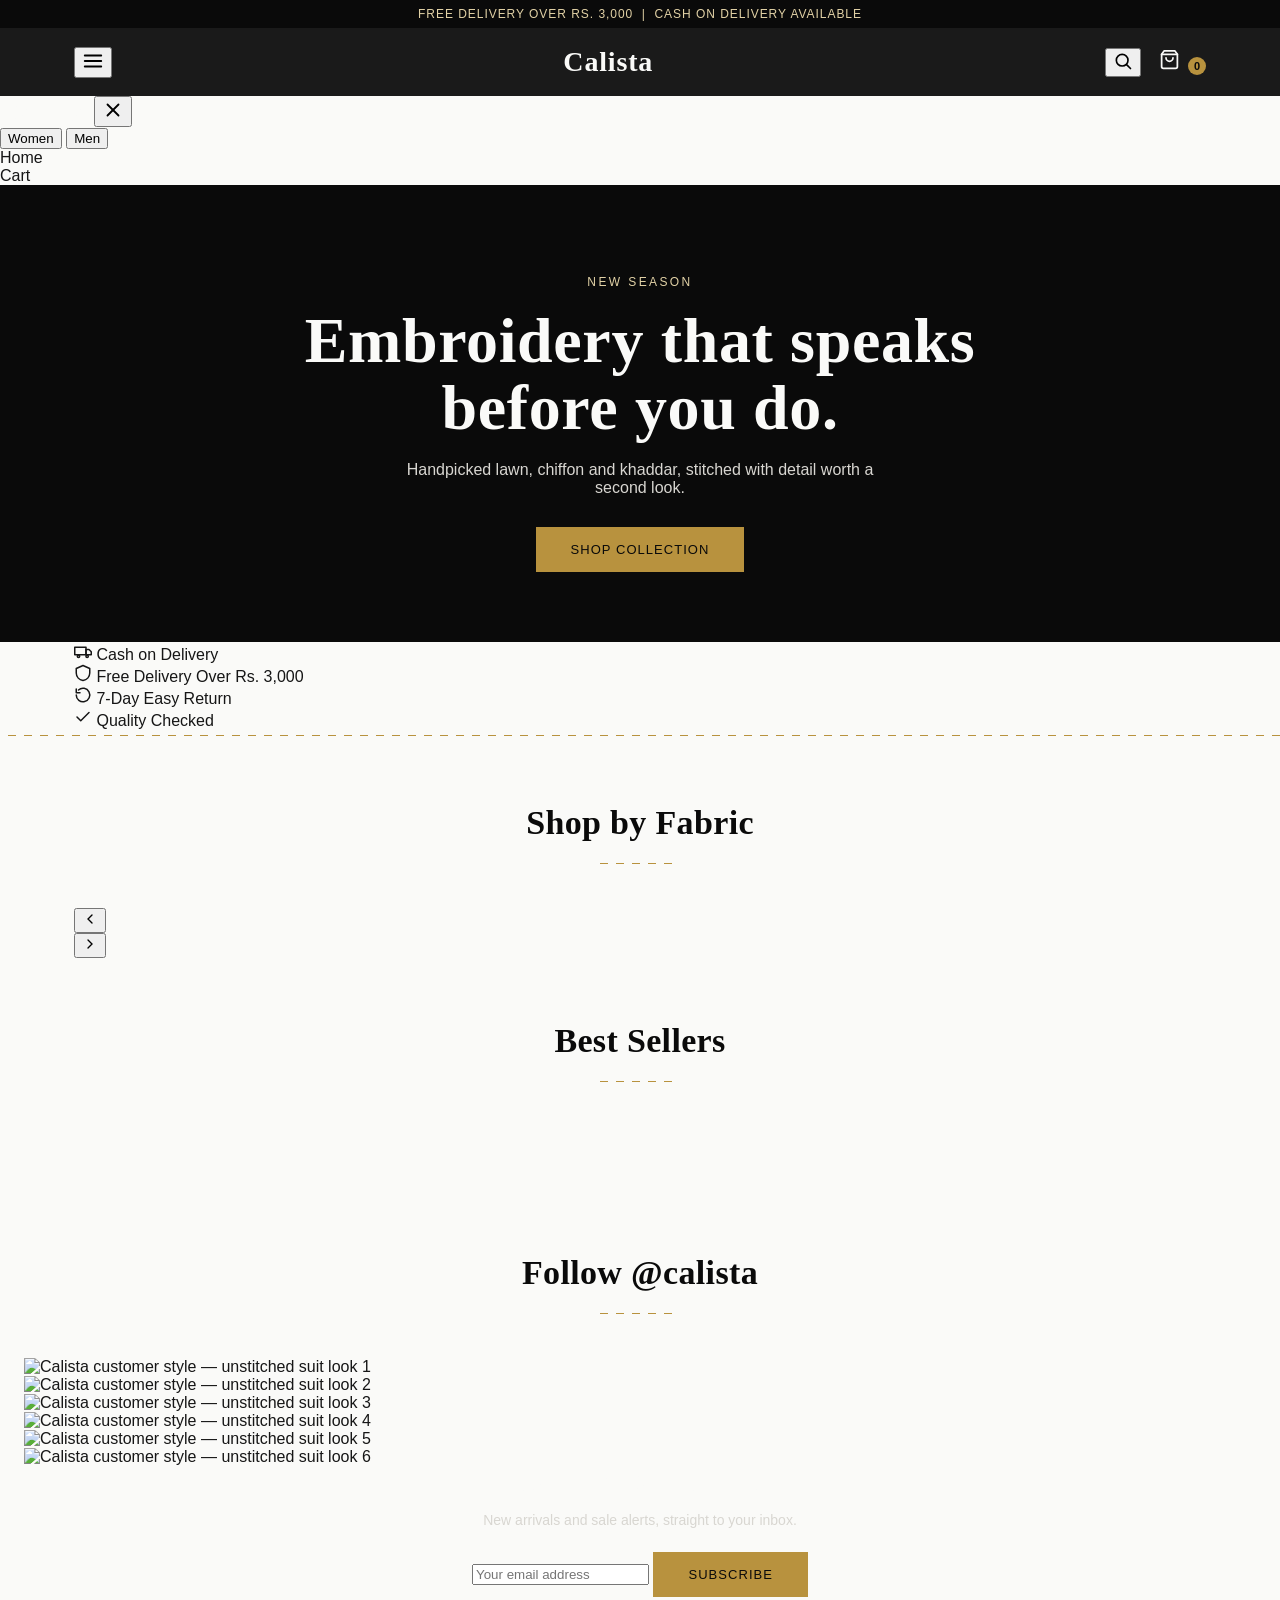
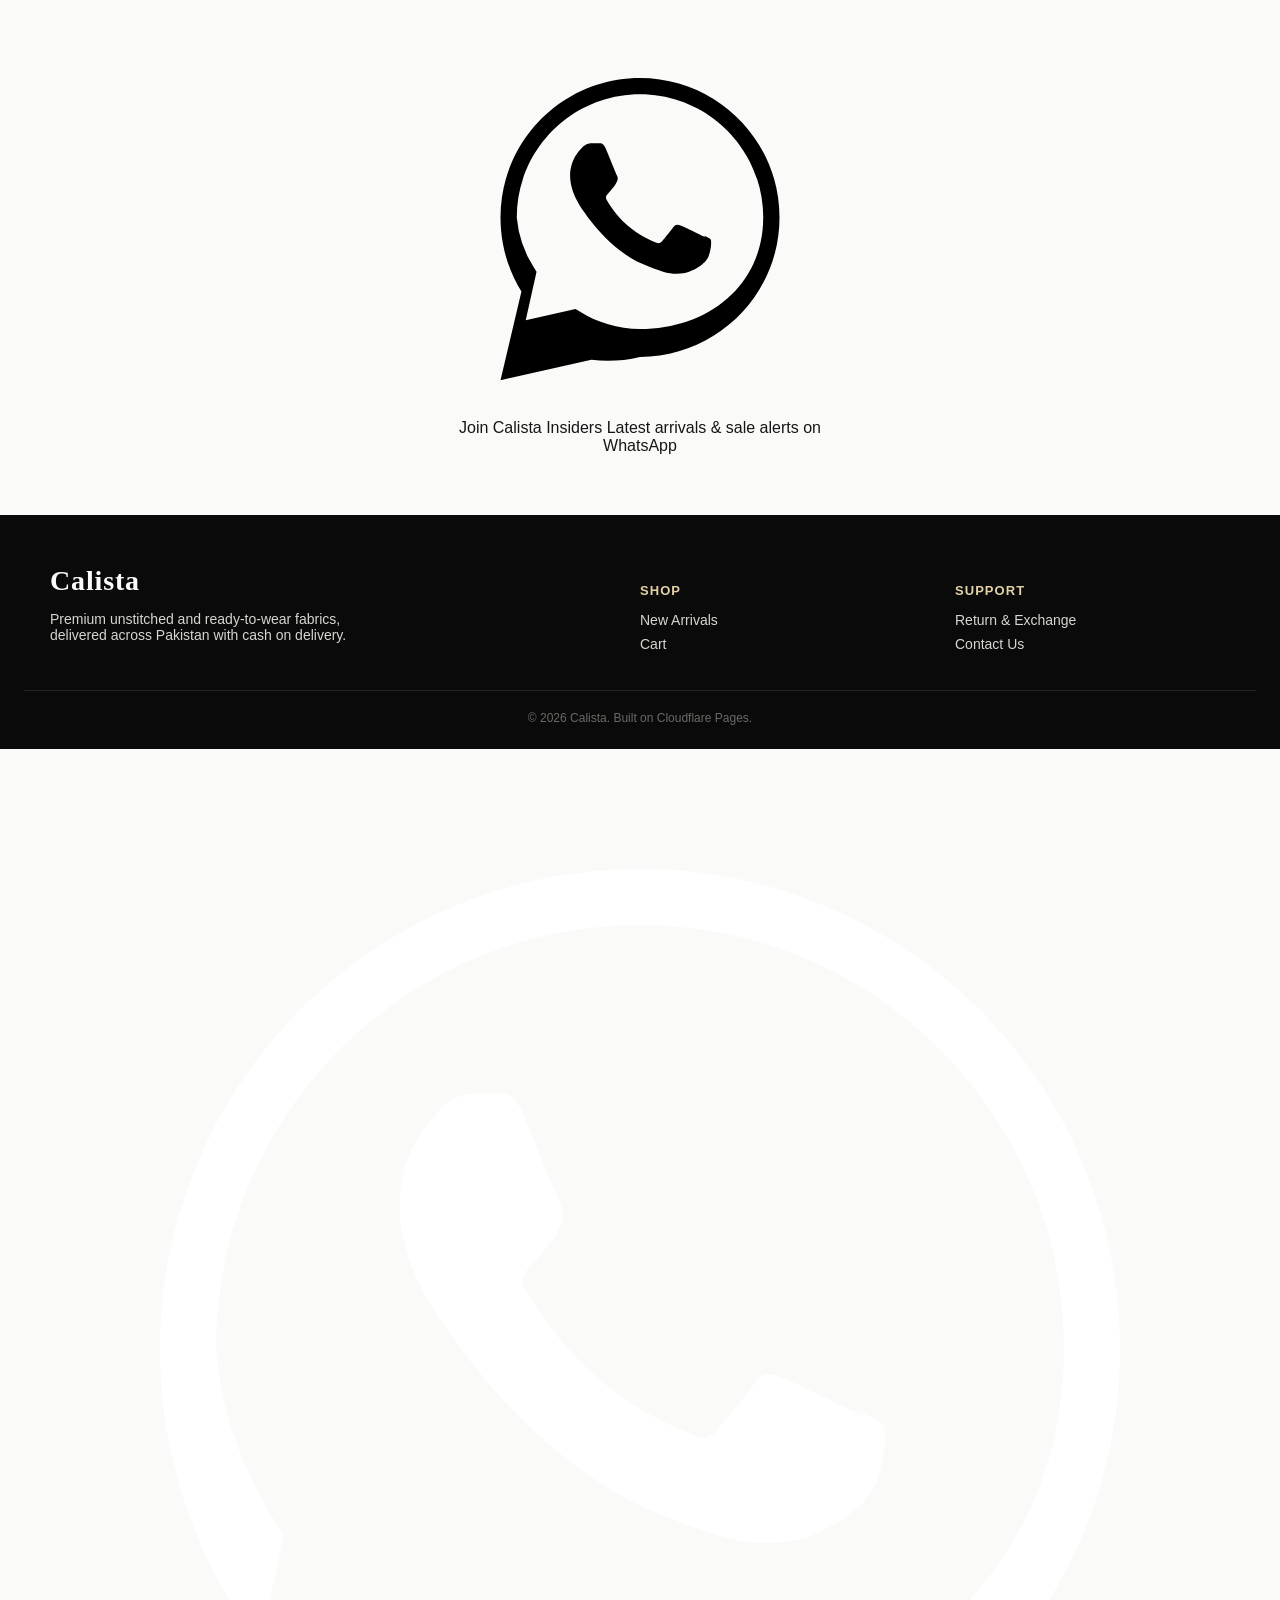
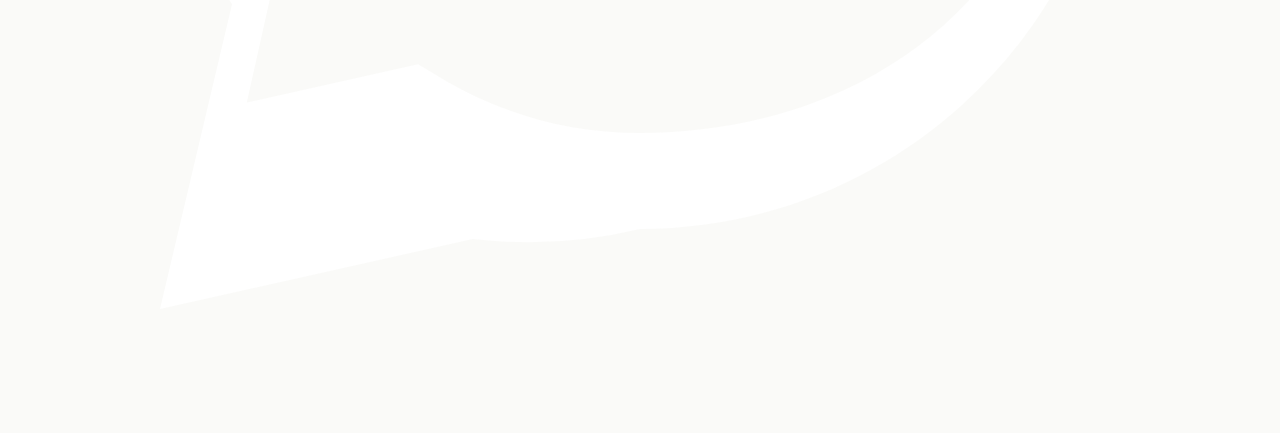
==== commit cba9223a: "Add files via upload" ====
--- a/public/index.html
+++ b/public/index.html
@@ -26,7 +26,9 @@
 </script>
 <link rel="preconnect" href="https://fonts.googleapis.com">
 <link rel="preconnect" href="https://fonts.gstatic.com" crossorigin>
-<link href="https://fonts.googleapis.com/css2?family=Plus+Jakarta+Sans:wght@400;600;700&display=swap" rel="stylesheet">
+<link rel="preload" as="style" href="https://fonts.googleapis.com/css2?family=Plus+Jakarta+Sans:wght@400;600;700&display=swap">
+<link rel="stylesheet" href="https://fonts.googleapis.com/css2?family=Plus+Jakarta+Sans:wght@400;600;700&display=swap" media="print" onload="this.media='all'">
+<noscript><link rel="stylesheet" href="https://fonts.googleapis.com/css2?family=Plus+Jakarta+Sans:wght@400;600;700&display=swap"></noscript>
 <link rel="stylesheet" href="/styles.css">
 <script>
 !function (w, d, t) {
@@ -54,7 +56,7 @@
         <svg width="22" height="22" viewBox="0 0 24 24" fill="none" stroke="currentColor" stroke-width="2" stroke-linecap="round"><line x1="3" y1="6" x2="21" y2="6"/><line x1="3" y1="12" x2="21" y2="12"/><line x1="3" y1="18" x2="21" y2="18"/></svg>
       </button>
     </div>
-    <a href="/" class="logo" id="site-logo-link"><img id="site-logo-img" src="" alt="Calista" style="display:none; height:32px;"><span id="site-logo-text">Calista</span></a>
+    <a href="/" class="logo" id="site-logo-link"><img id="site-logo-img" alt="Calista" style="display:none; height:32px;"><span id="site-logo-text">Calista</span></a>
     <div class="header-icons">
       <button class="header-icon-btn" id="header-search-btn" aria-label="Search">
         <svg width="20" height="20" viewBox="0 0 24 24" fill="none" stroke="currentColor" stroke-width="2" stroke-linecap="round"><circle cx="11" cy="11" r="7"/><line x1="21" y1="21" x2="16.65" y2="16.65"/></svg>
@@ -229,32 +231,51 @@
   grid.innerHTML = products.map((p, i) => `
     <a class="product-card" href="/product.html?slug=${p.slug}">
       <div class="product-thumb">
-        <img src="${p.image_url}" alt="${p.name}" width="600" height="800" decoding="async" ${i < 4 ? 'fetchpriority="high"' : 'loading="lazy"'}>
-        ${p.image_url_2 ? `<img class="img-alt" src="${p.image_url_2}" alt="${p.name}" width="600" height="800" loading="lazy" decoding="async">` : ''}
+        <img src="${thumbUrl(p.image_url)}" alt="${p.name}" width="600" height="800" decoding="async" ${i < 4 ? 'fetchpriority="high"' : 'loading="lazy"'}>
+        ${p.image_url_2 ? `<img class="img-alt" src="${thumbUrl(p.image_url_2)}" alt="${p.name}" width="600" height="800" loading="lazy" decoding="async">` : ''}
         ${p.sale_price ? `<span class="badge-sale">SALE</span>` : ''}
+        ${Number(p.stock) <= 0 ? `<span class="badge-soldout">Sold Out</span>` : ''}
       </div>
       <div class="product-info">
         <div class="product-name">${p.name}</div>
         <div class="product-price">${priceHtml(p)}</div>
+        <div class="card-stars" data-stars="${p.id}"></div>
       </div>
     </a>
   `).join('');
+  hydrateCardStars(grid);
 })();
+
+let BANNER_SCREEN_WAS_MOBILE = null;
 
 async function loadBanners() {
   const hero = document.getElementById('hero');
   try {
-    const banners = await apiCached('/api/banners');
-    if (!Array.isArray(banners) || banners.length === 0) return;
+    const all = await apiCached('/api/banners');
+    if (!Array.isArray(all) || all.length === 0) return;
+
+    /* Per-device banners. "Everyone" banners always show; desktop-only and
+       mobile-only ones are filtered by screen width, so a phone never
+       downloads a banner built for a laptop and vice versa. If the filter
+       leaves nothing, fall back to the full set rather than an empty hero. */
+    const onMobile = window.matchMedia('(max-width: 720px)').matches;
+    const forThisScreen = all.filter(b => {
+      const d = b.device || 'both';
+      return d === 'both' || (onMobile ? d === 'mobile' : d === 'desktop');
+    });
+    const banners = forThisScreen.length ? forThisScreen : all;
+    BANNER_SCREEN_WAS_MOBILE = onMobile;
 
     hero.innerHTML = banners.map((b, i) => {
       const styleParts = [];
       if (b.image_url) styleParts.push(`--bg-desktop:url('${b.image_url}')`);
       if (b.image_url_mobile && !b.mobile_fabric_source) styleParts.push(`--bg-mobile:url('${b.image_url_mobile}')`);
+      const imageOnly = !b.heading && !b.eyebrow && !b.subheading;
       return `
-      <div class="hero-slide ${i === 0 ? 'active' : ''}" data-slide="${i}"
+      <div class="hero-slide ${i === 0 ? 'active' : ''}${imageOnly ? ' is-image-only' : ''}" data-slide="${i}"
            ${b.mobile_fabric_source ? `data-fabric-source="${b.mobile_fabric_source}"` : ''}
            ${styleParts.length ? `style="${styleParts.join(';')}"` : ''}>
+        ${imageOnly && b.button_link ? `<a class="hero-image-link" href="${b.button_link}" aria-label="${b.button_text || 'Shop'}"></a>` : ''}
         ${(b.image_url || b.image_url_mobile || b.mobile_fabric_source) ? '<div class="hero-overlay"></div>' : ''}
         <div class="hero-slide-content">
           ${b.eyebrow ? `<div class="hero-eyebrow">${b.eyebrow}</div>` : ''}
@@ -333,7 +354,12 @@
 let _heroFitTimer;
 window.addEventListener('resize', () => {
   clearTimeout(_heroFitTimer);
-  _heroFitTimer = setTimeout(fitHeroToImage, 200);
+  _heroFitTimer = setTimeout(() => {
+    // Crossing the phone/desktop line swaps which banners apply.
+    const nowMobile = window.matchMedia('(max-width: 720px)').matches;
+    if (BANNER_SCREEN_WAS_MOBILE !== null && nowMobile !== BANNER_SCREEN_WAS_MOBILE) loadBanners();
+    else fitHeroToImage();
+  }, 200);
 }, { passive: true });
 
 function initHeroSlider() {
@@ -395,7 +421,7 @@
         const tileLink = track.querySelector(`[data-fabric-tile="${CSS.escape(f.name)}"] .tile-photo`);
         if (tileLink) {
           tileLink.classList.remove('tile-photo-icon');
-          tileLink.innerHTML = `<img src="${pick.image_url}" alt="${f.name}" width="220" height="220" loading="lazy" decoding="async">`;
+          tileLink.innerHTML = `<img src="${thumbUrl(pick.image_url)}" alt="${f.name}" width="220" height="220" loading="lazy" decoding="async">`;
         }
       });
       initFabricSwipe();
@@ -412,7 +438,7 @@
 
     if (s.insta_gallery_mode === 'random') {
       const products = await getProducts();
-      const pool = products.map(p => p.image_url).filter(Boolean);
+      const pool = products.map(p => thumbUrl(p.image_url)).filter(Boolean);
       const shuffled = pool.sort(() => Math.random() - 0.5).slice(0, 6);
       shuffled.forEach((url, i) => {
         const el = document.getElementById('insta-' + (i + 1));
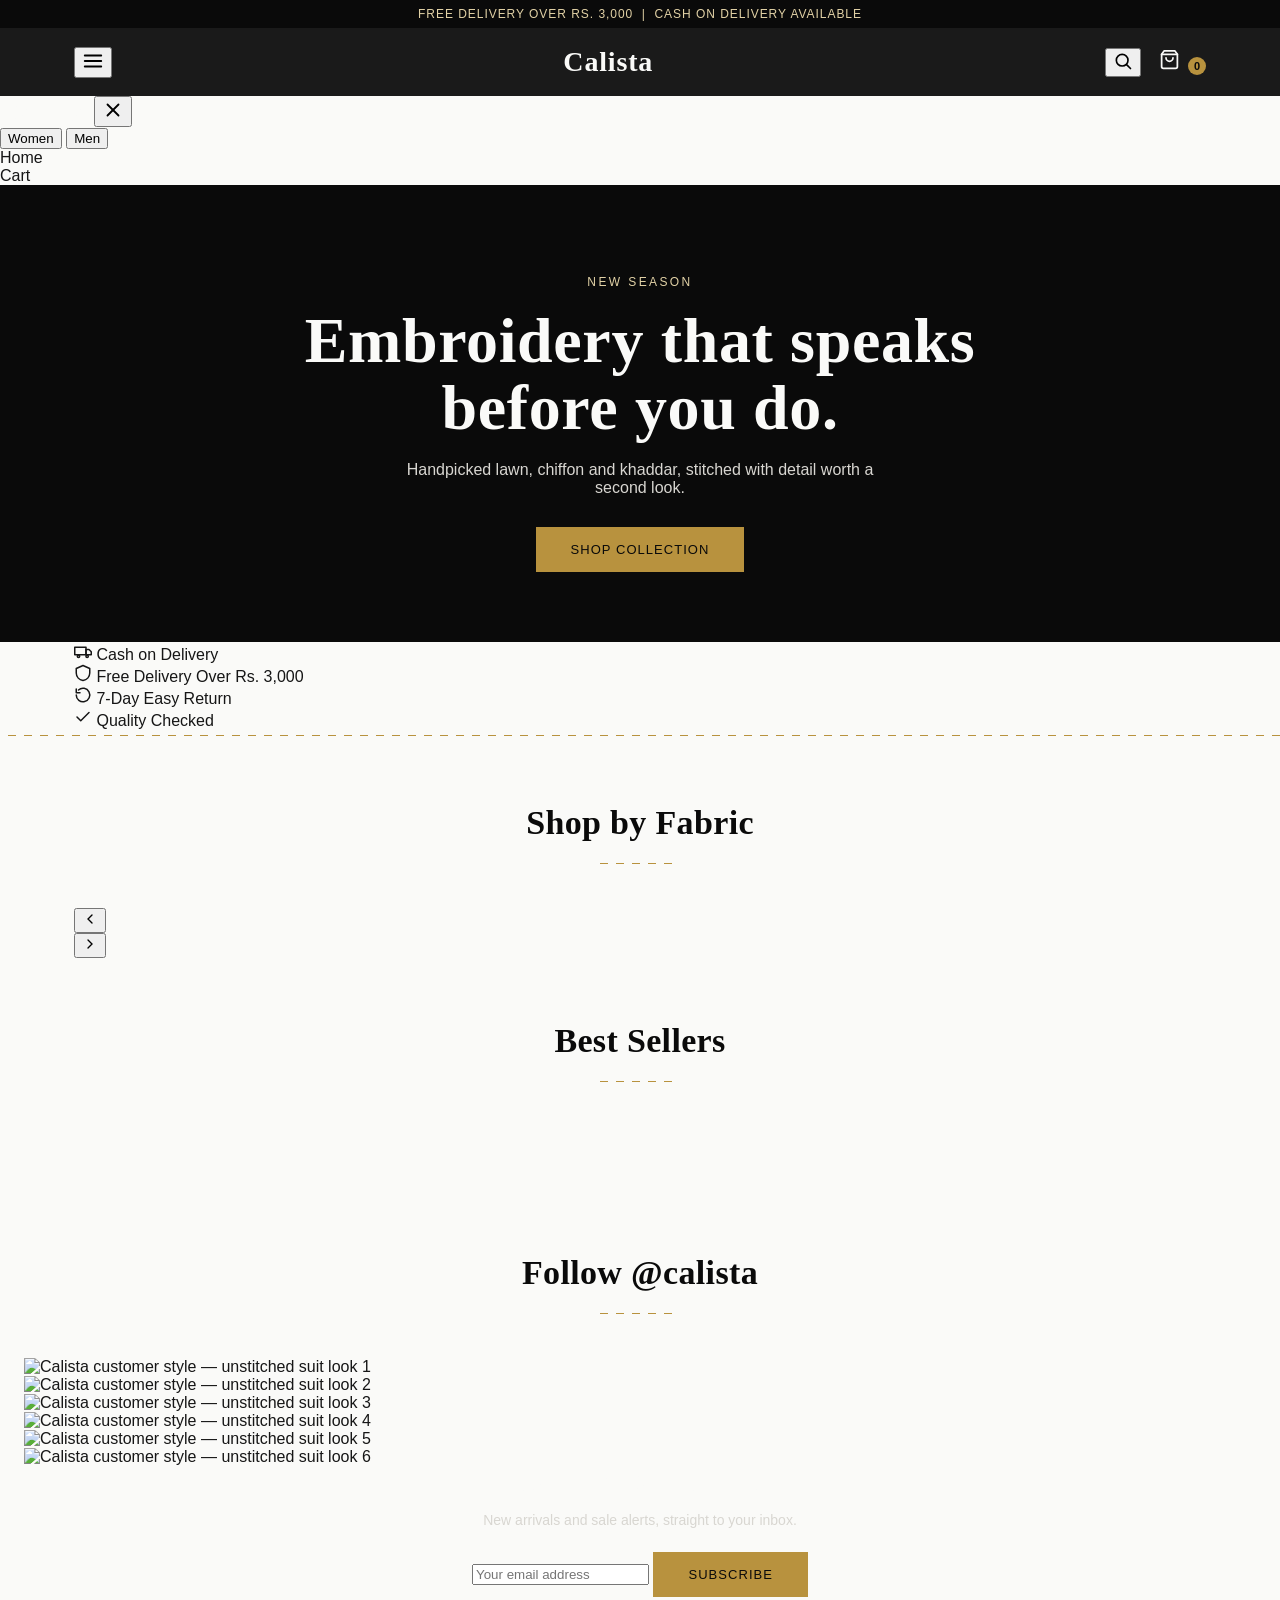
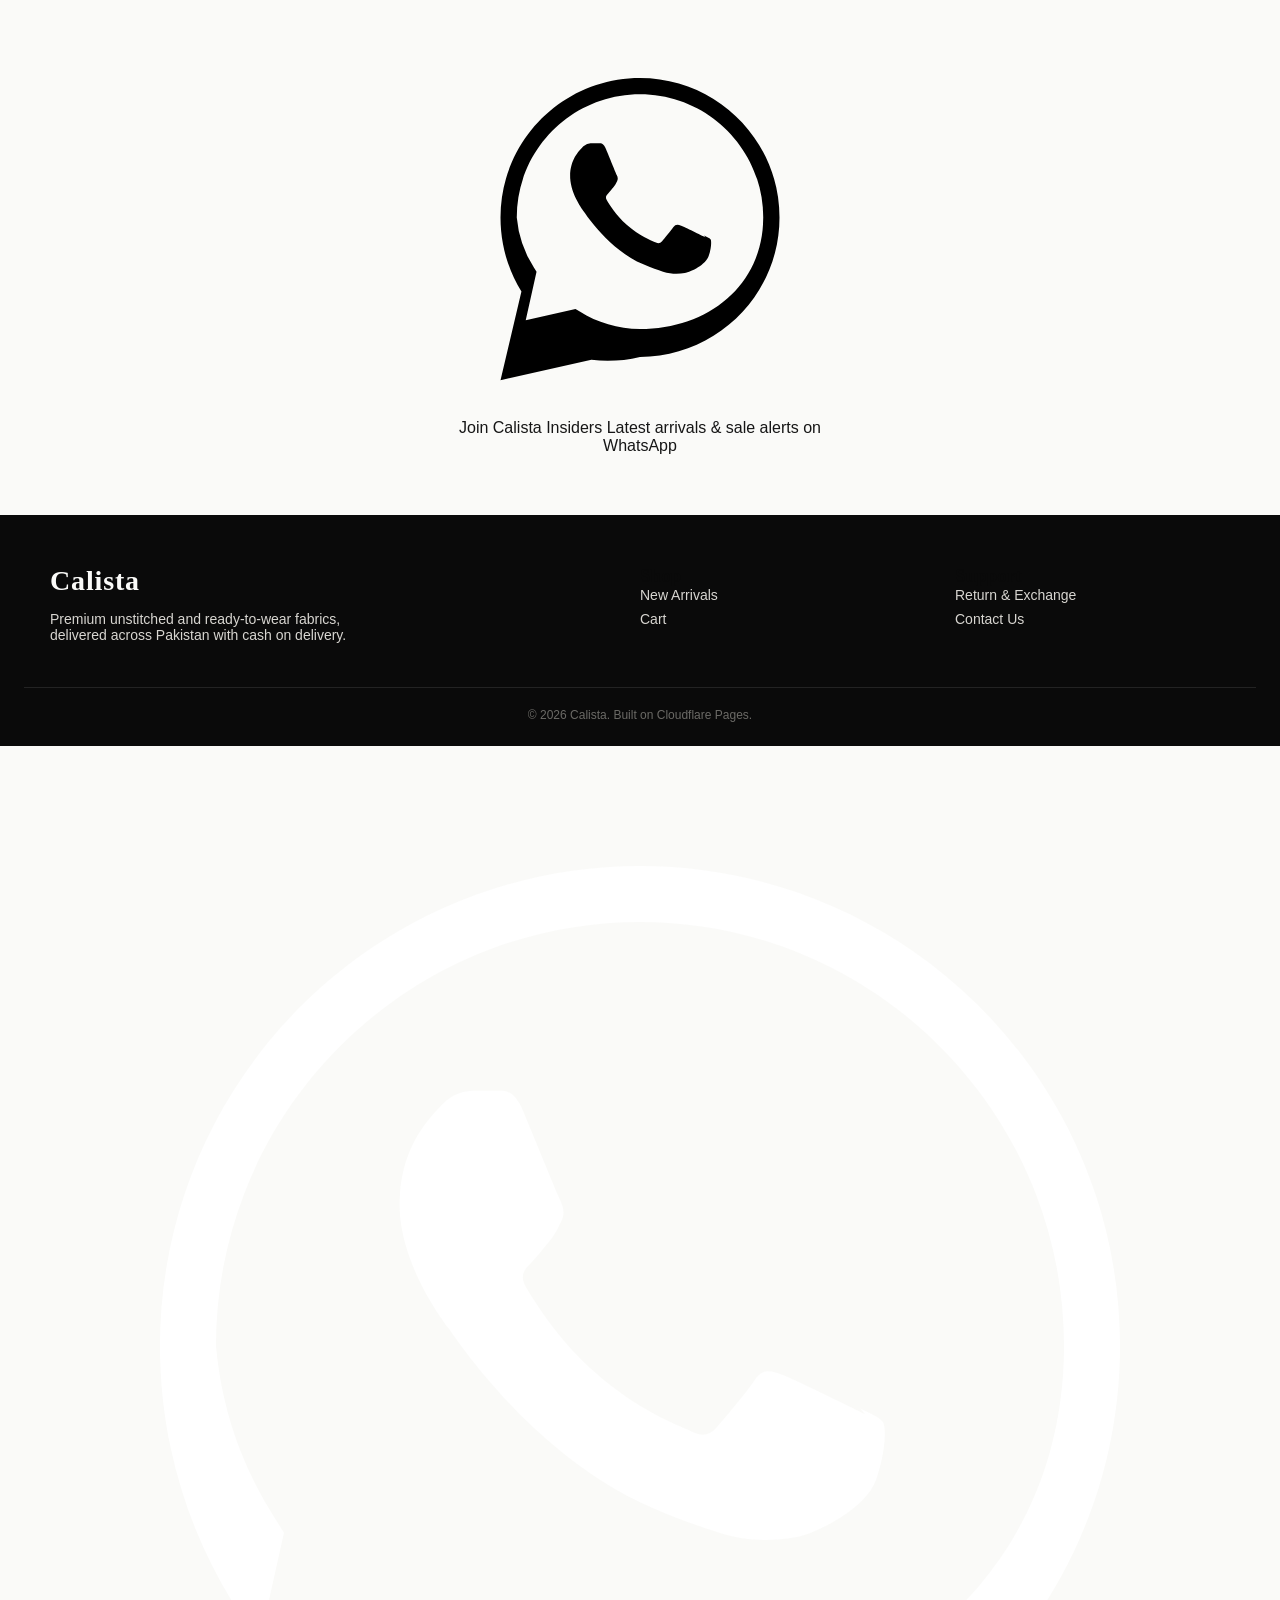
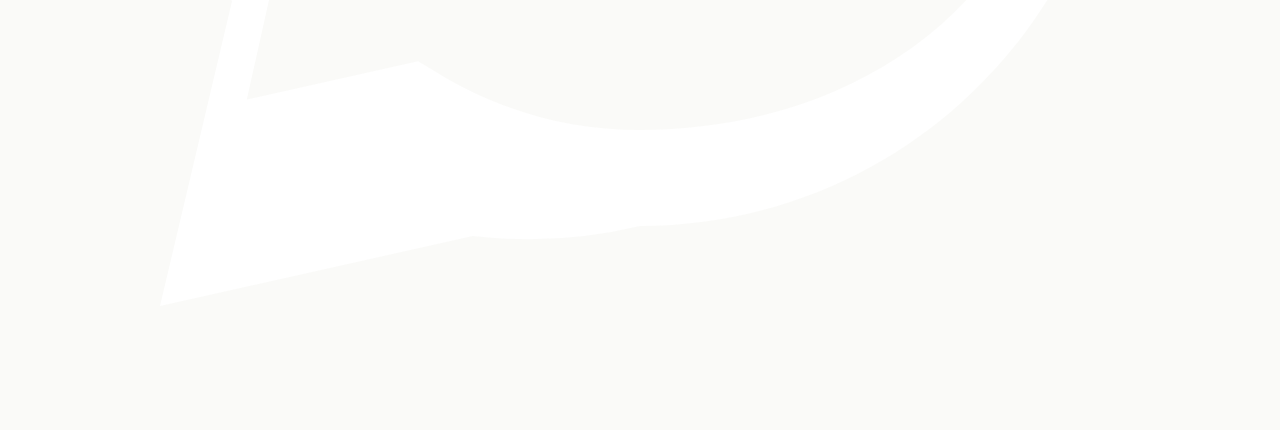
==== commit 124d9358: "Add files via upload" ====
--- a/public/index.html
+++ b/public/index.html
@@ -24,12 +24,15 @@
   "paymentAccepted": "Cash on Delivery"
 }
 </script>
+<link rel="dns-prefetch" href="https://cdn.jsdelivr.net">
+<link rel="dns-prefetch" href="https://cdn.shopify.com">
 <link rel="preconnect" href="https://fonts.googleapis.com">
 <link rel="preconnect" href="https://fonts.gstatic.com" crossorigin>
 <link rel="preload" as="style" href="https://fonts.googleapis.com/css2?family=Plus+Jakarta+Sans:wght@400;600;700&display=swap">
 <link rel="stylesheet" href="https://fonts.googleapis.com/css2?family=Plus+Jakarta+Sans:wght@400;600;700&display=swap" media="print" onload="this.media='all'">
 <noscript><link rel="stylesheet" href="https://fonts.googleapis.com/css2?family=Plus+Jakarta+Sans:wght@400;600;700&display=swap"></noscript>
-<link rel="stylesheet" href="/styles.css">
+<link rel="stylesheet" href="/styles.css?v=20261022">
+<script>try{var s=document.documentElement.style,m=localStorage.getItem('cs_hero_hpw_m'),d=localStorage.getItem('cs_hero_hpw_d');if(m)s.setProperty('--hero-hpw',m);if(d)s.setProperty('--hero-hpw-d',d)}catch(e){}</script>
 <script>
 !function (w, d, t) {
   w.TikTokAnalyticsObject=t;var ttq=w[t]=w[t]||[];ttq.methods=["page","track","identify","instances","debug","on","off","once","ready","alias","group","enableCookie","disableCookie","holdConsent","revokeConsent","grantConsent"],ttq.setAndDefer=function(t,e){t[e]=function(){t.push([e].concat(Array.prototype.slice.call(arguments,0)))}};for(var i=0;i<ttq.methods.length;i++)ttq.setAndDefer(ttq,ttq.methods[i]);ttq.instance=function(t){for(var e=ttq._i[t]||[],n=0;n<ttq.methods.length;n++)ttq.setAndDefer(e,ttq.methods[n]);return e},ttq.load=function(e,n){var r="https://analytics.tiktok.com/i18n/pixel/events.js",o=n&&n.partner;ttq._i=ttq._i||{},ttq._i[e]=[],ttq._i[e]._u=r,ttq._t=ttq._t||{},ttq._t[e]=+new Date,ttq._o=ttq._o||{},ttq._o[e]=n||{};var s=d.createElement("script");s.type="text/javascript",s.async=!0,s.src=r+"?sdkid="+e+"&lib="+t;var a=d.getElementsByTagName("script")[0];a.parentNode.insertBefore(s,a)};
@@ -37,12 +40,13 @@
   // Deferred to idle: the pixel is analytics, not content — loading it
   // after first paint keeps it out of the critical path.
   var startPixel = function () {
-    fetch('/api/tiktok-pixel-id').then(function(r){ return r.json(); }).then(function(d){
+    (typeof getBootstrap === 'function' ? getBootstrap().then(function(b){ return { id: b && b.pixel }; }) : fetch('/api/tiktok-pixel-id').then(function(r){ return r.json(); })).then(function(d){
       if (d && d.id) { ttq.load(d.id); ttq.page(); }
     }).catch(function(){});
   };
-  if ('requestIdleCallback' in w) w.requestIdleCallback(startPixel, { timeout: 3500 });
-  else w.addEventListener('load', function(){ setTimeout(startPixel, 1200); });
+  // After the page has finished loading and gone quiet — events fired
+  // earlier (ViewContent, AddToCart) are queued by the stub and still sent.
+  w.addEventListener('load', function(){ setTimeout(function(){ if ('requestIdleCallback' in w) w.requestIdleCallback(startPixel, { timeout: 2000 }); else startPixel(); }, 1500); });
 }(window, document, 'ttq');
 </script>
 </head>
@@ -85,8 +89,9 @@
   <div class="drawer-links" id="drawer-links"></div>
   <a href="/cart.html" class="drawer-tab-link">Cart</a>
 </nav>
+<main id="main">
 <section class="hero" id="hero">
-  <div class="hero-slide active" data-slide="0">
+  <div class="hero-fallback">
     <div class="hero-slide-content">
       <div class="hero-eyebrow">New Season</div>
       <h1>Embroidery that speaks before you do.</h1>
@@ -141,18 +146,20 @@
   </div>
 </section>
 
-<section class="section" id="bestsellers">
+<div id="home-products">
+<section class="section home-fabric-section">
   <div class="container">
     <div class="section-head">
       <h2>Best Sellers</h2>
       <div class="stitch-divider"></div>
     </div>
-    <div class="product-grid" id="product-grid">
+    <div class="product-grid">
       <div class="skeleton-card"></div><div class="skeleton-card"></div>
       <div class="skeleton-card"></div><div class="skeleton-card"></div>
     </div>
   </div>
 </section>
+</div>
 
 <section class="section" style="padding-bottom:0;">
   <div class="container">
@@ -196,6 +203,7 @@
     </a>
   </div>
 </section>
+</main>
 
 <footer class="site-footer">
   <div class="footer-grid">
@@ -206,14 +214,14 @@
       </p>
     </div>
     <div>
-      <h4>Shop</h4>
+      <h3>Shop</h3>
       <ul>
         <li><a href="/collection.html?view=new">New Arrivals</a></li>
         <li><a href="/cart.html">Cart</a></li>
       </ul>
     </div>
     <div>
-      <h4>Support</h4>
+      <h3>Support</h3>
       <ul>
         <li><a href="#">Return &amp; Exchange</a></li>
         <li><a href="#">Contact Us</a></li>
@@ -223,16 +231,41 @@
   <div class="footer-bottom">&copy; 2026 Calista. Built on Cloudflare Pages.</div>
 </footer>
 
-<script src="/app.js"></script>
+<script src="/app.js?v=20261022"></script>
 <script>
+/* Homepage rows. Admin → Site → "Products on the homepage" ticks which
+   fabrics get a row here; the rest are only reached through their tile or
+   menu tab. Nothing ticked = one "Best Sellers" row from the whole range.
+   Each row is capped (default 12) with a "View all" button — rendering the
+   entire catalogue on the homepage was the heaviest thing on the page. */
 (async function () {
-  const products = await getProducts();
-  const grid = document.getElementById('product-grid');
-  grid.innerHTML = products.map((p, i) => `
+  const box = document.getElementById('home-products');
+  const [products, s, fabrics] = await Promise.all([
+    getProducts(), getSettings(), apiCached('/api/fabric-categories').catch(() => [])
+  ]);
+  const rawCap = s.home_per_fabric;
+  const cap = (rawCap === undefined || rawCap === null || rawCap === '') ? 12 : Math.max(0, parseInt(rawCap, 10) || 0);
+  const picked = String(s.home_fabrics || '').split(',').map(x => x.trim().toLowerCase()).filter(Boolean);
+  const lc = (v) => String(v || '').trim().toLowerCase();
+
+  let groups = [];
+  if (picked.length) {
+    const names = (Array.isArray(fabrics) ? fabrics : []).map(f => f.name);
+    String(s.home_fabrics).split(',').map(x => x.trim()).filter(Boolean)
+      .forEach(n => { if (!names.some(o => lc(o) === lc(n))) names.push(n); });
+    groups = names.filter(n => picked.includes(lc(n))).map(n => ({
+      title: s['fabric_label_' + n] || n,
+      href: '/collection.html?fabric=' + encodeURIComponent(n),
+      items: products.filter(p => lc(p.fabric) === lc(n))
+    })).filter(g => g.items.length);
+  }
+  if (!groups.length) groups = [{ title: 'Best Sellers', href: '/collection.html', items: products, all: 'View All Products' }];
+
+  const card = (p) => `
     <a class="product-card" href="/product.html?slug=${p.slug}">
       <div class="product-thumb">
-        <img src="${thumbUrl(p.image_url)}" alt="${p.name}" width="600" height="800" decoding="async" ${i < 4 ? 'fetchpriority="high"' : 'loading="lazy"'}>
-        ${p.image_url_2 ? `<img class="img-alt" src="${thumbUrl(p.image_url_2)}" alt="${p.name}" width="600" height="800" loading="lazy" decoding="async">` : ''}
+        <img src="${thumbUrl(p.image_url)}" alt="${escapeHtml(p.name)}" width="600" height="800" loading="lazy" decoding="async">
+        ${p.image_url_2 && CAN_HOVER ? `<img class="img-alt" src="${thumbUrl(p.image_url_2)}" alt="" width="600" height="800" loading="lazy" decoding="async">` : ''}
         ${p.sale_price ? `<span class="badge-sale">SALE</span>` : ''}
         ${Number(p.stock) <= 0 ? `<span class="badge-soldout">Sold Out</span>` : ''}
       </div>
@@ -241,23 +274,47 @@
         <div class="product-price">${priceHtml(p)}</div>
         <div class="card-stars" data-stars="${p.id}"></div>
       </div>
-    </a>
-  `).join('');
-  hydrateCardStars(grid);
+    </a>`;
+
+  box.innerHTML = groups.map(g => {
+    const shown = cap ? g.items.slice(0, cap) : g.items;
+    const more = g.items.length > shown.length || g.all;
+    return `
+    <section class="section home-fabric-section">
+      <div class="container">
+        <div class="section-head">
+          <h2>${escapeHtml(g.title)}</h2>
+          <div class="stitch-divider"></div>
+        </div>
+        <div class="product-grid">${shown.map(card).join('')}</div>
+        ${more ? `<div class="home-viewall"><a class="btn btn-outline-dark" href="${g.href}">${escapeHtml(g.all || 'View All ' + g.title)}</a></div>` : ''}
+      </div>
+    </section>`;
+  }).join('');
+  hydrateCardStars(box);
 })();
 
 let BANNER_SCREEN_WAS_MOBILE = null;
-
+let HERO = { slides: [], i: 0, timer: null };
+
+/* The banner used to render every slide at once, each with its own
+   background-image, so a ten-banner homepage downloaded ten full-size
+   photos before it was usable. Now there is ONE <img>: the current
+   banner. The next one is fetched quietly a moment before it is needed.
+
+   Using a real <img> in normal flow also means the frame is exactly as
+   tall as the photo — no measuring, no aspect-ratio guesswork, and no
+   empty band under the picture. The dots sit below the frame, in flow. */
 async function loadBanners() {
   const hero = document.getElementById('hero');
+  if (!hero) return;
+  // The Worker marks the hero when banners exist so CSS can hold their
+  // space; release it if anything below goes wrong.
+  const release = () => hero.classList.add('hero-ready');
   try {
     const all = await apiCached('/api/banners');
-    if (!Array.isArray(all) || all.length === 0) return;
-
-    /* Per-device banners. "Everyone" banners always show; desktop-only and
-       mobile-only ones are filtered by screen width, so a phone never
-       downloads a banner built for a laptop and vice versa. If the filter
-       leaves nothing, fall back to the full set rather than an empty hero. */
+    if (!Array.isArray(all) || all.length === 0) { hero.classList.remove('has-banners'); return; }
+
     const onMobile = window.matchMedia('(max-width: 720px)').matches;
     const forThisScreen = all.filter(b => {
       const d = b.device || 'both';
@@ -266,119 +323,135 @@
     const banners = forThisScreen.length ? forThisScreen : all;
     BANNER_SCREEN_WAS_MOBILE = onMobile;
 
-    hero.innerHTML = banners.map((b, i) => {
-      const styleParts = [];
-      if (b.image_url) styleParts.push(`--bg-desktop:url('${b.image_url}')`);
-      if (b.image_url_mobile && !b.mobile_fabric_source) styleParts.push(`--bg-mobile:url('${b.image_url_mobile}')`);
-      const imageOnly = !b.heading && !b.eyebrow && !b.subheading;
-      return `
-      <div class="hero-slide ${i === 0 ? 'active' : ''}${imageOnly ? ' is-image-only' : ''}" data-slide="${i}"
-           ${b.mobile_fabric_source ? `data-fabric-source="${b.mobile_fabric_source}"` : ''}
-           ${styleParts.length ? `style="${styleParts.join(';')}"` : ''}>
-        ${imageOnly && b.button_link ? `<a class="hero-image-link" href="${b.button_link}" aria-label="${b.button_text || 'Shop'}"></a>` : ''}
-        ${(b.image_url || b.image_url_mobile || b.mobile_fabric_source) ? '<div class="hero-overlay"></div>' : ''}
-        <div class="hero-slide-content">
-          ${b.eyebrow ? `<div class="hero-eyebrow">${b.eyebrow}</div>` : ''}
-          <h1>${b.heading}</h1>
-          ${b.subheading ? `<p>${b.subheading}</p>` : ''}
-          ${b.button_text ? `<a href="${b.button_link || '#'}" class="btn">${b.button_text}</a>` : ''}
-        </div>
+    // Banners set to "rotate the mobile image from a fabric" pick a real
+    // product photo. Resolved here, off the cached product list, so the
+    // slider itself never waits on anything.
+    let products = null;
+    if (onMobile && banners.some(b => b.mobile_fabric_source)) {
+      try { products = await getProducts(); } catch (e) { products = []; }
+    }
+
+    HERO.slides = banners.map(b => {
+      let photo = onMobile ? (b.image_url_mobile || b.image_url) : b.image_url;
+      if (onMobile && b.mobile_fabric_source && products) {
+        const fabric = String(b.mobile_fabric_source).toLowerCase();
+        const pool = products.filter(p => (p.fabric || '').toLowerCase() === fabric && p.image_url);
+        if (pool.length) photo = pool[Math.floor(Math.random() * pool.length)].image_url;
+      }
+      return {
+        photo: photo || '',
+        link: b.button_link || '',
+        imageOnly: !b.heading && !b.eyebrow && !b.subheading,
+        eyebrow: b.eyebrow || '',
+        heading: b.heading || '',
+        subheading: b.subheading || '',
+        buttonText: b.button_text || ''
+      };
+    });
+
+    hero.innerHTML = `
+      <div class="hero-frame hero-loading" id="hero-frame">
+        <img class="hero-photo" id="hero-photo" alt="" fetchpriority="high" decoding="async">
+        <a class="hero-image-link" id="hero-link" href="#" aria-label="Shop" hidden></a>
+        <div class="hero-overlay" id="hero-overlay"></div>
+        <div class="hero-slide-content" id="hero-content"></div>
       </div>
-    `;
-    }).join('') + (banners.length > 1 ? `
-      <div class="hero-dots">
-        ${banners.map((b, i) => `<button class="hero-dot ${i === 0 ? 'active' : ''}" data-dot="${i}" aria-label="Slide ${i + 1}"></button>`).join('')}
-      </div>
-    ` : '');
-
-    initHeroSlider();
-    fitHeroToImage();
-    applyFabricRotatedMobileBanners();
+      ${HERO.slides.length > 1 ? `<div class="hero-dots" id="hero-dots">${
+        HERO.slides.map((s, i) => `<button class="hero-dot${i === 0 ? ' active' : ''}" data-dot="${i}" aria-label="Banner ${i + 1}"></button>`).join('')
+      }</div>` : ''}`;
+
+    const photo = document.getElementById('hero-photo');
+    photo.addEventListener('load', () => {
+      document.getElementById('hero-frame').classList.remove('hero-loading');
+      photo.classList.add('is-in');
+      if (!hero.classList.contains('hero-ready') && photo.naturalWidth) {
+        try { localStorage.setItem(onMobile ? 'cs_hero_hpw_m' : 'cs_hero_hpw_d', (photo.naturalHeight / photo.naturalWidth).toFixed(4)); } catch (e) {}
+      }
+      release();
+    });
+    photo.addEventListener('error', () => {
+      document.getElementById('hero-frame').classList.remove('hero-loading');
+      release();
+    });
+    setTimeout(release, 5000);
+
+    hero.querySelectorAll('.hero-dot').forEach(dot => {
+      dot.addEventListener('click', () => showHeroSlide(Number(dot.dataset.dot), true));
+    });
+
+    showHeroSlide(0, false);
+    if (!HERO.slides[0] || !HERO.slides[0].photo) release();
+    startHeroRotation();
   } catch (e) {
-    // Leave hero empty if banners can't load — rest of the page still works
+    hero.classList.remove('has-banners');
+    // Leave the text fallback in place — the rest of the page still works.
   }
 }
 
-// Banners set to "auto-rotate mobile image from a fabric" don't ship a fixed
-// mobile image — instead we pick a random real product photo from that
-// fabric on every page load and use it as the mobile hero background.
-async function applyFabricRotatedMobileBanners() {
-  const slides = document.querySelectorAll('.hero-slide[data-fabric-source]');
-  if (slides.length === 0) return;
-  // One cached product list, filtered locally — no request per fabric.
-  const all = await getProducts();
-  for (const slide of slides) {
-    const fabric = (slide.dataset.fabricSource || '').toLowerCase();
-    const pool = all.filter(p => (p.fabric || '').toLowerCase() === fabric && p.image_url);
-    if (pool.length === 0) continue;
-    const pick = pool[Math.floor(Math.random() * pool.length)];
-    slide.style.setProperty('--bg-mobile', `url('${pick.image_url}')`);
-  }
-  fitHeroToImage();
+function showHeroSlide(i, fromClick) {
+  const s = HERO.slides[i];
+  if (!s) return;
+  HERO.i = i;
+
+  const photo = document.getElementById('hero-photo');
+  const link = document.getElementById('hero-link');
+  const overlay = document.getElementById('hero-overlay');
+  const content = document.getElementById('hero-content');
+  if (!photo) return;
+
+  if (s.photo && photo.getAttribute('src') !== s.photo) {
+    // First banner shows straight away (no fade) — it is the page's main
+    // picture, and a fade-in only delays when it counts as painted.
+    if (HERO.shown) photo.classList.remove('is-in'); else photo.classList.add('is-in');
+    photo.src = s.photo;
+  }
+  HERO.shown = true;
+  photo.style.display = s.photo ? '' : 'none';
+  // A banner with no artwork for this screen still needs a frame to sit in.
+  document.getElementById('hero-frame').classList.toggle('no-photo', !s.photo);
+
+  if (s.imageOnly && s.link) {
+    link.href = s.link;
+    link.removeAttribute('hidden');
+  } else {
+    link.setAttribute('hidden', '');
+  }
+
+  overlay.style.display = (s.photo && !s.imageOnly) ? '' : 'none';
+  content.innerHTML = s.imageOnly ? '' : [
+    s.eyebrow ? '<div class="hero-eyebrow">' + escapeHtml(s.eyebrow) + '</div>' : '',
+    s.heading ? '<h1>' + escapeHtml(s.heading) + '</h1>' : '',
+    s.subheading ? '<p>' + escapeHtml(s.subheading) + '</p>' : '',
+    s.buttonText ? '<a href="' + (s.link || '#') + '" class="btn">' + escapeHtml(s.buttonText) + '</a>' : ''
+  ].join('');
+
+  document.querySelectorAll('.hero-dot').forEach((d, idx) => d.classList.toggle('active', idx === i));
+
+  // Warm the next photo so the swap is instant without downloading all of them.
+  const next = HERO.slides[(i + 1) % HERO.slides.length];
+  if (next && next.photo && next.photo !== s.photo) {
+    const warm = new Image();
+    warm.decoding = 'async';
+    warm.src = next.photo;
+  }
+  if (fromClick) startHeroRotation();
 }
 
-/* The banner frame takes the uploaded photo's own aspect ratio, so the
-   image fills it edge to edge with nothing cropped off the top or bottom,
-   and the frame sits directly under the header bar. Loading the photo
-   here also warms the cache before the CSS background needs it. */
-function fitHeroToImage() {
-  const hero = document.getElementById('hero');
-  if (!hero) return;
-  const slide = hero.querySelector('.hero-slide.active') || hero.querySelector('.hero-slide');
-  if (!slide) return;
-  const mobile = window.matchMedia('(max-width: 720px)').matches;
-  const cs = getComputedStyle(slide);
-  const raw = (mobile ? cs.getPropertyValue('--bg-mobile') : '')
-    || cs.getPropertyValue('--bg-desktop')
-    || cs.getPropertyValue('--bg-mobile');
-  const match = (raw || '').match(/url\(["']?([^"')]+)["']?\)/);
-  if (!match) return;
-  const img = new Image();
-  img.fetchPriority = 'high';
-  img.decoding = 'async';
-  img.onload = () => {
-    if (!img.naturalWidth || !img.naturalHeight) return;
-    const ar = img.naturalWidth / img.naturalHeight;
-    // Desktop: a wide upload keeps its own shape and is shown whole; a
-    // portrait/square upload gets a wide frame and is cropped to fill it,
-    // because a tall photo can't be both complete and edge to edge on a
-    // wide screen. Mobile keeps the photo's own shape either way.
-    const cropOnDesktop = !mobile && ar < 1.25;
-    hero.classList.toggle('hero-crop', cropOnDesktop);
-    if (cropOnDesktop) hero.style.removeProperty('--hero-ar');
-    else hero.style.setProperty('--hero-ar', img.naturalWidth + ' / ' + img.naturalHeight);
-    hero.classList.toggle('hero-wide', mobile && ar > 1.2);
-  };
-  img.src = match[1];
+function startHeroRotation() {
+  clearInterval(HERO.timer);
+  if (HERO.slides.length < 2) return;
+  HERO.timer = setInterval(() => showHeroSlide((HERO.i + 1) % HERO.slides.length, false), 5500);
 }
-let _heroFitTimer;
+
+let _heroResizeTimer;
 window.addEventListener('resize', () => {
-  clearTimeout(_heroFitTimer);
-  _heroFitTimer = setTimeout(() => {
+  clearTimeout(_heroResizeTimer);
+  _heroResizeTimer = setTimeout(() => {
     // Crossing the phone/desktop line swaps which banners apply.
     const nowMobile = window.matchMedia('(max-width: 720px)').matches;
     if (BANNER_SCREEN_WAS_MOBILE !== null && nowMobile !== BANNER_SCREEN_WAS_MOBILE) loadBanners();
-    else fitHeroToImage();
-  }, 200);
+  }, 250);
 }, { passive: true });
-
-function initHeroSlider() {
-  const slides = document.querySelectorAll('.hero-slide');
-  const dots = document.querySelectorAll('.hero-dot');
-  if (slides.length === 0) return;
-  let current = 0;
-  function show(i) {
-    slides.forEach(s => s.classList.remove('active'));
-    dots.forEach(d => d.classList.remove('active'));
-    slides[i].classList.add('active');
-    if (dots[i]) dots[i].classList.add('active');
-    current = i;
-  }
-  dots.forEach(dot => dot.addEventListener('click', () => { show(Number(dot.dataset.dot)); fitHeroToImage(); }));
-  if (slides.length > 1) {
-    setInterval(() => { show((current + 1) % slides.length); fitHeroToImage(); }, 5000);
-  }
-}
 
 loadBanners();
 
